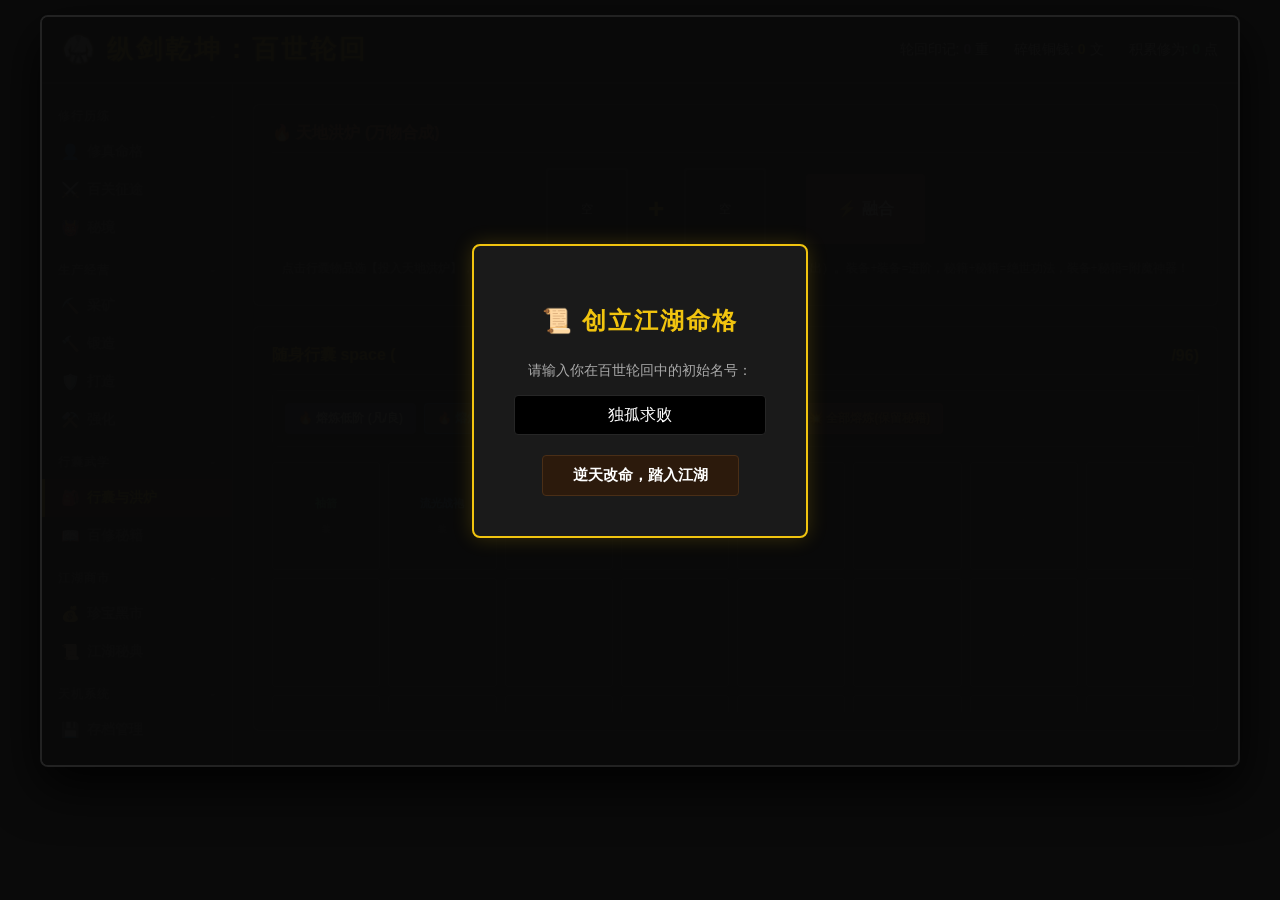
==== index.html @ 256be6d0 "feat: 装备部位 6→9(护符/护腕/战靴)+部位清单集中化重构,按境界解锁 - config 新增 GEAR_SLOTS 唯一权威部位清单(消除 render/battle 4 份重复硬编码列表" ====
<!DOCTYPE html>
<html lang="zh-CN"><head><meta http-equiv="Content-Type" content="text/html; charset=UTF-8">
    
    <meta name="viewport" content="width=device-width, initial-scale=1.0">
    <title>纵剑乾坤：百世轮回 V1.0.0</title>
    <link rel="stylesheet" href="styles/main.css">
</head>
<body>

<div id="global-tooltip"></div>

<div id="game-window">
    <div id="create-role-overlay" style="display: none;">
        <div class="create-box">
            <h2 style="color: var(--color-gold); margin-bottom: 25px; letter-spacing: 2px;">📜 创立江湖命格</h2>
            <p style="color: #aaa; font-size: 14px; margin-bottom: 15px;">请输入你在百世轮回中的初始名号：</p>
            <input type="text" id="input-player-name" class="create-input" value="独孤求败" maxlength="8"><br>
            <button class="btn" style="font-size: 15px; padding: 10px 30px;" data-act="finalize-character">逆天改命，踏入江湖</button>
        </div>
    </div>

    <div id="story-overlay" style="display: none;">
        <div id="story-text">混沌初开，大道崩坏。<br><br>你曾是上古时期傲视万界的无上天尊，却在纪元劫难中身陨，真灵遁入轮回。<br><br>历经九十九世的沉沦与蒙昧，今生的你，终于苏醒。<br><br>这是一个灵气枯竭、妖魔横行、传承断绝的末法时代。<br><br>但你的灵魂深处，正激荡着一股古老而禁忌的本源——<br><br>那正是传说中，足以颠覆天道、逆转乾坤的【老区长的洪荒之力】。<br><br>百关征途，前路死局；天地洪炉，万物皆可炼造！<br><br>握紧手中的凡铁，去重铸昔日的荣光，斩破这无尽的虚空吧！<br><br></div>
        <button id="btn-enter-game" class="btn btn-success" style="font-size: 18px; padding: 12px 40px; display: block; margin-top: 20px; box-shadow: rgba(46, 204, 113, 0.4) 0px 0px 15px;" data-act="enter-game">执剑破局</button>
    </div>

    <div class="game-header">
        <button id="menu-toggle" class="menu-toggle" data-act="toggle-menu" aria-label="菜单">☰</button>
        <div class="header-title">🥋 纵剑乾坤：百世轮回</div>
        <div class="currency-bar">
            <span>轮回印记: <b id="global-reborn" style="color: var(--color-purple);">0</b> 重</span>
            <span>碎银铜钱: <b id="global-coin" style="color: var(--color-gold);">0</b> 文</span>
            <span>积累修为: <b id="global-exp" style="color: var(--color-success);">0</b> 点</span>
        </div>
    </div>

    <div id="game-body">
        <aside class="nav-sidebar" id="nav-sidebar">
            <div class="menu-group">
                <div class="menu-group-title" data-act="toggle-group">修行历练</div>
                <div class="menu-items">
                    <button class="menu-item" data-act="switch-page" data-page="role"><span class="menu-icon">👤</span>修真命格</button>
                    <button class="menu-item" data-act="switch-page" data-page="adventure"><span class="menu-icon">⚔️</span>百关征途</button>
                    <button class="menu-item" data-act="switch-page" data-page="dungeon"><span class="menu-icon">👹</span>秘境</button>
                </div>
            </div>
            <div class="menu-group">
                <div class="menu-group-title" data-act="toggle-group">生产经营</div>
                <div class="menu-items">
                    <button class="menu-item" data-act="switch-page" data-page="mining"><span class="menu-icon">⛏️</span>采矿</button>
                    <button class="menu-item" data-act="switch-page" data-page="smithing"><span class="menu-icon">🔨</span>锻造</button>
                    <button class="menu-item" data-act="switch-page" data-page="craft"><span class="menu-icon">🛡️</span>打造</button>
                    <button class="menu-item" data-act="switch-page" data-page="enhance"><span class="menu-icon">⚒️</span>强化</button>
                </div>
            </div>
            <div class="menu-group">
                <div class="menu-group-title" data-act="toggle-group">行囊武学</div>
                <div class="menu-items">
                    <button class="menu-item active" data-act="switch-page" data-page="bag"><span class="menu-icon">🎒</span>行囊与洪炉</button>
                    <button class="menu-item" data-act="switch-page" data-page="kungfu"><span class="menu-icon">📖</span>百修秘籍</button>
                </div>
            </div>
            <div class="menu-group">
                <div class="menu-group-title" data-act="toggle-group">江湖商市</div>
                <div class="menu-items">
                    <button class="menu-item" data-act="switch-page" data-page="shop"><span class="menu-icon">💰</span>珍宝黑市</button>
                    <button class="menu-item" data-act="switch-page" data-page="guide"><span class="menu-icon">📜</span>江湖秘典</button>
                </div>
            </div>
            <div class="menu-group">
                <div class="menu-group-title" data-act="toggle-group">天机系统</div>
                <div class="menu-items">
                    <button class="menu-item" data-act="switch-page" data-page="save"><span class="menu-icon">💾</span>存档管理</button>
                </div>
            </div>
        </aside>

        <div class="game-content">
        <div id="page-role" class="page">
            <div class="sub-panel">
                <div class="panel-title">角色命格根骨</div>
                <div class="prop-row"><span>江湖名号:</span><span id="p-name" style="color:var(--color-gold); font-weight:bold;">独孤求败</span></div>
                <div class="prop-row"><span>武道境界:</span><span id="p-realm" style="color:var(--color-blue); font-weight:bold;">后天10重</span></div>
                <div class="prop-row" style="background: rgba(255,51,102,0.05); border-color: rgba(255,51,102,0.2);">
                    <span style="color: var(--color-honghuang); font-weight: bold;">老区长的洪荒之力:</span>
                    <span id="p-honghuang" style="color: var(--color-honghuang); font-weight: bold; text-shadow: 0 0 5px rgba(255,51,102,0.4);">0 %</span>
                </div>
                <div class="prop-row"><span>气血总量:</span><span id="p-hp">2544/2544</span></div>
                <div class="prop-row"><span>攻击力:</span><span id="p-atk">504</span></div>
                <div class="prop-row"><span>防御力:</span><span id="p-def">276</span></div>
                <div class="prop-row"><span>暴击率:</span><span id="p-crit">25%</span></div>
                <div class="prop-row"><span>闪避率:</span><span id="p-dodge">9%</span></div>
                <div class="prop-row"><span>机缘掉宝率:</span><span id="p-droprate" style="color:var(--color-purple); font-weight:bold;">100%</span></div>
                <div class="prop-row"><span>财运加成率:</span><span id="p-coinrate" style="color:var(--color-gold); font-weight:bold;">100%</span></div>
                
                <button class="btn btn-success" style="width:100%; margin-top: 8px;" data-act="breakthrough">破境冲关（需消耗修为）</button>
                <button class="btn btn-danger" style="width:100%; margin-top: 8px;" data-act="reborn">渡劫轮回（重置境界，全属性质变）</button>
            </div>
            <div class="sub-panel">
                <div class="panel-title">已装备神兵</div>
                <div style="display:flex; flex-direction:column; gap:6px;">
                    <div class="prop-row" id="slot-container-weapon" data-tip="{&quot;id&quot;:&quot;it_17800746093050.8977541465327348&quot;,&quot;name&quot;:&quot;百炼精铁·拳套&quot;,&quot;type&quot;:&quot;weapon&quot;,&quot;quality&quot;:3,&quot;atk&quot;:123,&quot;def&quot;:0,&quot;hp&quot;:0,&quot;crit&quot;:6,&quot;dodge&quot;:0,&quot;price&quot;:3125}"><span>【兵刃】:</span><span id="eq-weapon" class="q-3">百炼精铁·拳套</span><button class="btn" style="padding:2px 8px; font-size:11px;" data-act="unequip" data-slot="weapon">卸下</button></div>
                    <div class="prop-row" id="slot-container-subweapon" data-tip="{&quot;id&quot;:&quot;it_17800746271290.6685348440145976&quot;,&quot;name&quot;:&quot;百炼精铁·毒针&quot;,&quot;type&quot;:&quot;subweapon&quot;,&quot;quality&quot;:4,&quot;atk&quot;:84,&quot;def&quot;:0,&quot;hp&quot;:0,&quot;crit&quot;:10,&quot;dodge&quot;:0,&quot;price&quot;:7812}"><span>【暗器】:</span><span id="eq-subweapon" class="q-4">百炼精铁·毒针</span><button class="btn" style="padding:2px 8px; font-size:11px;" data-act="unequip" data-slot="subweapon">卸下</button></div>
                    <div class="prop-row" id="slot-container-armor" data-tip="{&quot;id&quot;:&quot;it_17800746109930.9124791914088959&quot;,&quot;name&quot;:&quot;寒霜·九天神魔仙衣&quot;,&quot;type&quot;:&quot;armor&quot;,&quot;quality&quot;:3,&quot;atk&quot;:0,&quot;def&quot;:56,&quot;hp&quot;:280,&quot;crit&quot;:0,&quot;dodge&quot;:0,&quot;price&quot;:3125}"><span>【防具】:</span><span id="eq-armor" class="q-3">寒霜·九天神魔仙衣</span><button class="btn" style="padding:2px 8px; font-size:11px;" data-act="unequip" data-slot="armor">卸下</button></div>
                    <div class="prop-row" id="slot-container-helm" data-tip="{&quot;id&quot;:&quot;it_1780074708101&quot;,&quot;name&quot;:&quot;流光·太极图&quot;,&quot;type&quot;:&quot;helm&quot;,&quot;quality&quot;:5,&quot;atk&quot;:0,&quot;def&quot;:91,&quot;hp&quot;:612,&quot;crit&quot;:0,&quot;dodge&quot;:0,&quot;price&quot;:17240}"><span>【头盔】:</span><span id="eq-helm" class="q-5">流光·太极图</span><button class="btn" style="padding:2px 8px; font-size:11px;" data-act="unequip" data-slot="helm">卸下</button></div>
                    <div class="prop-row" id="slot-container-ring" data-tip="{&quot;id&quot;:&quot;it_17800743618120.24888521563608568&quot;,&quot;name&quot;:&quot;百炼精铁·乾坤避毒符&quot;,&quot;type&quot;:&quot;ring&quot;,&quot;quality&quot;:0,&quot;atk&quot;:0,&quot;def&quot;:0,&quot;hp&quot;:112,&quot;crit&quot;:0,&quot;dodge&quot;:0,&quot;price&quot;:200}"><span>【配饰】:</span><span id="eq-ring" class="q-0">百炼精铁·乾坤避毒符</span><button class="btn" style="padding:2px 8px; font-size:11px;" data-act="unequip" data-slot="ring">卸下</button></div>
                    <div class="prop-row" id="slot-container-artifact" data-tip="{&quot;id&quot;:&quot;it_17800746287540.675192674174979&quot;,&quot;name&quot;:&quot;破旧的·炼妖壶&quot;,&quot;type&quot;:&quot;artifact&quot;,&quot;quality&quot;:4,&quot;atk&quot;:70,&quot;def&quot;:42,&quot;hp&quot;:420,&quot;crit&quot;:4,&quot;dodge&quot;:4,&quot;price&quot;:7812}"><span>【法宝】:</span><span id="eq-artifact" class="q-4">破旧的·炼妖壶</span><button class="btn" style="padding:2px 8px; font-size:11px;" data-act="unequip" data-slot="artifact">卸下</button></div>
                    <div class="prop-row" id="slot-container-amulet"><span>【护符】:</span><span id="eq-amulet" class="q-0">空</span><button class="btn" style="padding:2px 8px; font-size:11px;" data-act="unequip" data-slot="amulet">卸下</button></div>
                    <div class="prop-row" id="slot-container-gloves"><span>【护腕】:</span><span id="eq-gloves" class="q-0">空</span><button class="btn" style="padding:2px 8px; font-size:11px;" data-act="unequip" data-slot="gloves">卸下</button></div>
                    <div class="prop-row" id="slot-container-boots"><span>【战靴】:</span><span id="eq-boots" class="q-0">空</span><button class="btn" style="padding:2px 8px; font-size:11px;" data-act="unequip" data-slot="boots">卸下</button></div>
                </div>
            </div>
        </div>

        <div id="page-adventure" class="page">
            <div class="sub-panel">
                <div class="panel-title">死亡禁区 (共100关，每关难度翻倍)</div>
                <div class="scroll-box" id="map-list-box"></div>
                <button class="btn btn-danger" style="width:100%; margin-top:8px;" data-act="stop-hangup">打坐收招，运功调息</button>
            </div>
            <div class="sub-panel">
                <div class="panel-title">战场烽火 (当前状态: <span id="hangup-status" style="color: var(--color-success);">调息中</span>)</div>
                <div id="battle-view-container">
                    <div id="battle-canvas-wrapper">
                        <div class="battle-ground"></div>
                        
                        <div id="sprite-player" class="actor-sprite idle-breath">
                            <div class="sprite-vector">
                                <svg viewBox="0 0 100 120" width="100%" height="100%" filter="drop-shadow(0 4px 6px rgba(100,255,218,0.5))">
                                    <ellipse cx="50" cy="100" rx="20" ry="4" fill="rgba(0,0,0,0.5)"></ellipse>
                                    <path d="M25 40 L50 20 L75 40 Z" fill="#7e6046" stroke="#5d432c" stroke-width="2"></path>
                                    <path d="M50 20 L50 40" stroke="#5d432c" stroke-width="1"></path>
                                    <circle cx="50" cy="45" r="8" stroke="white" stroke-width="3" fill="none"></circle>
                                    <line x1="46" y1="45" x2="49" y2="45" stroke="white" stroke-width="1.5"></line>
                                    <line x1="51" y1="45" x2="54" y2="45" stroke="white" stroke-width="1.5"></line>
                                    <line x1="50" y1="53" x2="50" y2="80" stroke="white" stroke-width="3"></line>
                                    <line x1="50" y1="80" x2="38" y2="98" stroke="white" stroke-width="3"></line>
                                    <line x1="50" y1="80" x2="62" y2="98" stroke="white" stroke-width="3"></line>
                                    <path d="M50 55 C40 58, 38 65, 42 70" fill="none" stroke="white" stroke-width="3" stroke-linecap="round"></path>
                                    <line x1="50" y1="55" x2="65" y2="65" stroke="white" stroke-width="3"></line>
                                    <g transform="translate(65,65) rotate(-20)">
                                        <line x1="0" y1="0" x2="0" y2="-55" stroke="cyan" stroke-width="3" filter="blur(1px)"></line>
                                        <line x1="-5" y1="0" x2="5" y2="0" stroke="gold" stroke-width="3"></line> <rect x="-1.5" y="0" width="3" height="12" fill="purple" rx="1"></rect> </g>
                                </svg>
                            </div>
                            <div class="sprite-name-plate">
                                <span id="sprite-p-name">独孤求败</span>
                                <div class="actor-hp-bar-wrapper"><div id="sprite-p-hp" class="actor-hp-bar-inner" style="width: 100%;"></div></div>
                            </div>
                        </div>
                        
                        <div id="sprite-enemy" class="actor-sprite idle-breath" style="display: none;">
                            <div class="sprite-vector">
            <svg viewBox="0 0 100 120" width="100%" height="100%" filter="drop-shadow(0 4px 6px rgba(255,0,0,0.5))">
                 <ellipse cx="50" cy="100" rx="20" ry="4" fill="rgba(0,0,0,0.5)"></ellipse>
                <circle cx="50" cy="30" r="10" stroke="var(--color-accent)" stroke-width="3" fill="none"></circle>
                <line x1="44" y1="28" x2="48" y2="32" stroke="var(--color-accent)" stroke-width="2"></line>
                <line x1="56" y1="28" x2="52" y2="32" stroke="var(--color-accent)" stroke-width="2"></line>
                <line x1="50" y1="40" x2="50" y2="70" stroke="#bbb" stroke-width="3"></line>
                <line x1="50" y1="70" x2="35" y2="95" stroke="#bbb" stroke-width="3"></line>
                <line x1="50" y1="70" x2="65" y2="95" stroke="#bbb" stroke-width="3"></line>
                <line x1="50" y1="45" x2="25" y2="50" stroke="#bbb" stroke-width="3"></line>
                <line x1="50" y1="45" x2="75" y2="50" stroke="#bbb" stroke-width="3"></line>
            </svg>
        </div>
                            <div class="sprite-name-plate">
                                <span id="sprite-e-name">清风观守卫</span>
                                <div class="actor-hp-bar-wrapper"><div id="sprite-e-hp" class="actor-hp-bar-inner" style="width: 100%;"></div></div>
                            </div>
                        </div>

                    </div>
                    <div id="battle-log"><div class="log-item" style="color:var(--text-muted)">【江湖】点击左侧关卡【挑战】，开始你的历练征程……</div></div>
                </div>
            </div>
        </div>

        <div id="page-bag" class="page active">
            <div class="sub-panel" style="grid-column: span 2;">
                <div class="panel-title" style="color: #e67e22;">🔥 天地洪炉 (万物合成)</div>
                <div style="display: flex; align-items: center; justify-content: center; gap: 20px; margin-bottom: 10px;">
                    <div id="forge-slot-0" class="item-slot" style="width: 70px; height: 70px; font-size: 12px; border-width: 2px;" data-act="remove-forge" data-idx="0">空</div>
                    <div style="font-size: 28px; color: var(--color-gold); font-weight: bold;">+</div>
                    <div id="forge-slot-1" class="item-slot" style="width: 70px; height: 70px; font-size: 12px; border-width: 2px;" data-act="remove-forge" data-idx="1">空</div>
                    <button class="btn btn-danger" style="height: 70px; padding: 0 30px; font-size: 16px; margin-left: 20px; font-weight: bold;" data-act="forge">⚡ 融合</button>
                </div>
                <div style="text-align: center; font-size: 12px; color: #888; margin-bottom: 10px;">
                    点击行囊物品选【投入天地洪炉】，或直接拖入炉槽（手机长按拖动；炉槽可互拖交换、拖回行囊取出）。装备+装备=进阶，秘籍+秘籍=绝世功法，装备+秘籍=附魔神器！
                </div>
            </div>

            <div class="sub-panel" style="grid-column: span 2;">
                <div class="panel-title">随身行囊 space (<span id="bag-count">4</span>/96)</div>
                <div class="smelt-console">
                    <button class="btn-smelt smelt-low" data-act="smelt" data-q="0,1" data-label="凡品与良品">🔥 熔炼低阶 (凡/良)</button>
                    <button class="btn-smelt smelt-q2" data-act="smelt" data-q="2" data-label="上品(蓝)">🔥 熔炼 上品(蓝)</button>
                    <button class="btn-smelt smelt-q3" data-act="smelt" data-q="3" data-label="精品(紫)">🔥 熔炼 精品(紫)</button>
                    <button class="btn-smelt smelt-q4" data-act="smelt" data-q="4" data-label="史诗(橙)">🔥 熔炼 史诗(橙)</button>
                    <button class="btn-smelt smelt-all" data-act="smelt-all">💥 全部熔炼(保留秘籍)</button>
                </div>
                <div class="scroll-box" style="max-height: 250px;">
                    <div class="grid-container" id="bag-grid"><div class="item-slot q-1" data-tip="{&quot;id&quot;:&quot;it_17800747941330.3941444312431025&quot;,&quot;name&quot;:&quot;沉香木·袖箭&quot;,&quot;type&quot;:&quot;subweapon&quot;,&quot;quality&quot;:1,&quot;atk&quot;:43,&quot;def&quot;:0,&quot;hp&quot;:0,&quot;crit&quot;:0,&quot;dodge&quot;:0,&quot;price&quot;:500}"><b>袖箭</b><br><span style="color:#555;font-size:9px;">装</span></div><div class="item-slot q-2" data-tip="{&quot;id&quot;:&quot;it_17800747979330.24939056493749134&quot;,&quot;name&quot;:&quot;破旧的·流光战袍&quot;,&quot;type&quot;:&quot;armor&quot;,&quot;quality&quot;:2,&quot;atk&quot;:0,&quot;def&quot;:54,&quot;hp&quot;:270,&quot;crit&quot;:0,&quot;dodge&quot;:0,&quot;price&quot;:1250}"><b>流光战袍</b><br><span style="color:#555;font-size:9px;">装</span></div><div class="item-slot q-1" data-tip="{&quot;id&quot;:&quot;it_17800748221260.7195553183227313&quot;,&quot;name&quot;:&quot;青铜·长鞭&quot;,&quot;type&quot;:&quot;weapon&quot;,&quot;quality&quot;:1,&quot;atk&quot;:79,&quot;def&quot;:0,&quot;hp&quot;:0,&quot;crit&quot;:0,&quot;dodge&quot;:0,&quot;price&quot;:500}"><b>长鞭</b><br><span style="color:#555;font-size:9px;">装</span></div><div class="item-slot q-2" data-tip="{&quot;id&quot;:&quot;it_17800748353230.18083392295593126&quot;,&quot;name&quot;:&quot;沉香木·拳套&quot;,&quot;type&quot;:&quot;weapon&quot;,&quot;quality&quot;:2,&quot;atk&quot;:118,&quot;def&quot;:0,&quot;hp&quot;:0,&quot;crit&quot;:0,&quot;dodge&quot;:0,&quot;price&quot;:1250}"><b>拳套</b><br><span style="color:#555;font-size:9px;">装</span></div><div class="item-slot"><span style="color:#1a1a1a">.</span></div><div class="item-slot"><span style="color:#1a1a1a">.</span></div><div class="item-slot"><span style="color:#1a1a1a">.</span></div><div class="item-slot"><span style="color:#1a1a1a">.</span></div><div class="item-slot"><span style="color:#1a1a1a">.</span></div><div class="item-slot"><span style="color:#1a1a1a">.</span></div><div class="item-slot"><span style="color:#1a1a1a">.</span></div><div class="item-slot"><span style="color:#1a1a1a">.</span></div><div class="item-slot"><span style="color:#1a1a1a">.</span></div><div class="item-slot"><span style="color:#1a1a1a">.</span></div><div class="item-slot"><span style="color:#1a1a1a">.</span></div><div class="item-slot"><span style="color:#1a1a1a">.</span></div><div class="item-slot"><span style="color:#1a1a1a">.</span></div><div class="item-slot"><span style="color:#1a1a1a">.</span></div><div class="item-slot"><span style="color:#1a1a1a">.</span></div><div class="item-slot"><span style="color:#1a1a1a">.</span></div><div class="item-slot"><span style="color:#1a1a1a">.</span></div><div class="item-slot"><span style="color:#1a1a1a">.</span></div><div class="item-slot"><span style="color:#1a1a1a">.</span></div><div class="item-slot"><span style="color:#1a1a1a">.</span></div><div class="item-slot"><span style="color:#1a1a1a">.</span></div><div class="item-slot"><span style="color:#1a1a1a">.</span></div><div class="item-slot"><span style="color:#1a1a1a">.</span></div><div class="item-slot"><span style="color:#1a1a1a">.</span></div><div class="item-slot"><span style="color:#1a1a1a">.</span></div><div class="item-slot"><span style="color:#1a1a1a">.</span></div><div class="item-slot"><span style="color:#1a1a1a">.</span></div><div class="item-slot"><span style="color:#1a1a1a">.</span></div><div class="item-slot"><span style="color:#1a1a1a">.</span></div><div class="item-slot"><span style="color:#1a1a1a">.</span></div><div class="item-slot"><span style="color:#1a1a1a">.</span></div><div class="item-slot"><span style="color:#1a1a1a">.</span></div><div class="item-slot"><span style="color:#1a1a1a">.</span></div><div class="item-slot"><span style="color:#1a1a1a">.</span></div><div class="item-slot"><span style="color:#1a1a1a">.</span></div><div class="item-slot"><span style="color:#1a1a1a">.</span></div><div class="item-slot"><span style="color:#1a1a1a">.</span></div><div class="item-slot"><span style="color:#1a1a1a">.</span></div><div class="item-slot"><span style="color:#1a1a1a">.</span></div><div class="item-slot"><span style="color:#1a1a1a">.</span></div><div class="item-slot"><span style="color:#1a1a1a">.</span></div><div class="item-slot"><span style="color:#1a1a1a">.</span></div><div class="item-slot"><span style="color:#1a1a1a">.</span></div><div class="item-slot"><span style="color:#1a1a1a">.</span></div><div class="item-slot"><span style="color:#1a1a1a">.</span></div><div class="item-slot"><span style="color:#1a1a1a">.</span></div><div class="item-slot"><span style="color:#1a1a1a">.</span></div><div class="item-slot"><span style="color:#1a1a1a">.</span></div><div class="item-slot"><span style="color:#1a1a1a">.</span></div><div class="item-slot"><span style="color:#1a1a1a">.</span></div><div class="item-slot"><span style="color:#1a1a1a">.</span></div><div class="item-slot"><span style="color:#1a1a1a">.</span></div><div class="item-slot"><span style="color:#1a1a1a">.</span></div><div class="item-slot"><span style="color:#1a1a1a">.</span></div><div class="item-slot"><span style="color:#1a1a1a">.</span></div><div class="item-slot"><span style="color:#1a1a1a">.</span></div><div class="item-slot"><span style="color:#1a1a1a">.</span></div><div class="item-slot"><span style="color:#1a1a1a">.</span></div><div class="item-slot"><span style="color:#1a1a1a">.</span></div><div class="item-slot"><span style="color:#1a1a1a">.</span></div><div class="item-slot"><span style="color:#1a1a1a">.</span></div><div class="item-slot"><span style="color:#1a1a1a">.</span></div><div class="item-slot"><span style="color:#1a1a1a">.</span></div><div class="item-slot"><span style="color:#1a1a1a">.</span></div><div class="item-slot"><span style="color:#1a1a1a">.</span></div><div class="item-slot"><span style="color:#1a1a1a">.</span></div><div class="item-slot"><span style="color:#1a1a1a">.</span></div><div class="item-slot"><span style="color:#1a1a1a">.</span></div><div class="item-slot"><span style="color:#1a1a1a">.</span></div><div class="item-slot"><span style="color:#1a1a1a">.</span></div><div class="item-slot"><span style="color:#1a1a1a">.</span></div><div class="item-slot"><span style="color:#1a1a1a">.</span></div><div class="item-slot"><span style="color:#1a1a1a">.</span></div><div class="item-slot"><span style="color:#1a1a1a">.</span></div><div class="item-slot"><span style="color:#1a1a1a">.</span></div><div class="item-slot"><span style="color:#1a1a1a">.</span></div><div class="item-slot"><span style="color:#1a1a1a">.</span></div><div class="item-slot"><span style="color:#1a1a1a">.</span></div><div class="item-slot"><span style="color:#1a1a1a">.</span></div><div class="item-slot"><span style="color:#1a1a1a">.</span></div><div class="item-slot"><span style="color:#1a1a1a">.</span></div><div class="item-slot"><span style="color:#1a1a1a">.</span></div><div class="item-slot"><span style="color:#1a1a1a">.</span></div><div class="item-slot"><span style="color:#1a1a1a">.</span></div><div class="item-slot"><span style="color:#1a1a1a">.</span></div><div class="item-slot"><span style="color:#1a1a1a">.</span></div><div class="item-slot"><span style="color:#1a1a1a">.</span></div><div class="item-slot"><span style="color:#1a1a1a">.</span></div><div class="item-slot"><span style="color:#1a1a1a">.</span></div><div class="item-slot"><span style="color:#1a1a1a">.</span></div><div class="item-slot"><span style="color:#1a1a1a">.</span></div><div class="item-slot"><span style="color:#1a1a1a">.</span></div></div>
                </div>
            </div>
        </div>

        <div id="page-kungfu" class="page">
            <div class="sub-panel" style="grid-column: span 2;">
                <div class="panel-title">
                    百门绝学宝库
                    <button class="btn btn-success" style="padding:4px 12px;" data-act="learn-all">📖 一键参悟行囊秘籍</button>
                </div>
                <div class="scroll-box" id="player-skills-box"></div>
            </div>
        </div>

        <div id="page-shop" class="page">
            <div class="sub-panel" style="grid-column: span 2;">
                <div class="panel-title">🎒 行囊扩容（越扩越贵 · 常驻）</div>
                <div id="bag-expand-box"></div>
            </div>
            <div class="sub-panel" style="grid-column: span 2;">
                <div class="panel-title">
                    万宝珍品黑市
                    <button class="btn" style="padding:2px 8px;" data-act="refresh-shop">手动消耗500文刷新</button>
                </div>
                <div class="scroll-box" id="shop-goods-box"></div>
            </div>
        </div>

        <div id="page-dungeon" class="page">
            <div class="sub-panel">
                <div class="panel-title">👹 秘境 Boss <span style="font-size:11px;color:var(--text-muted);font-weight:normal;">（击败掉神魂结晶，可反复挑战；须真打死才算胜）</span></div>
                <div class="scroll-box" id="boss-list"></div>
            </div>
            <div class="sub-panel">
                <div class="panel-title">⬆️ 神兵进阶 <span style="font-size:11px;color:var(--text-muted);font-weight:normal;">（用神魂结晶突破打造天花板）</span></div>
                <div class="scroll-box" id="upgrade-slots"></div>
            </div>
        </div>

        <div id="page-mining" class="page">
            <div class="sub-panel">
                <div class="panel-title">⛏️ 采矿 · <span id="mining-level" style="color:var(--color-success);">Lv.1</span></div>
                <div class="prof-bar-wrap"><div class="prof-bar-inner" id="mining-exp-bar"></div></div>
                <div class="prof-exp-text" id="mining-exp-text"></div>
                <div class="scroll-box" id="mining-list"></div>
            </div>
            <div class="sub-panel">
                <div class="panel-title">📦 物料仓库</div>
                <div class="scroll-box" id="warehouse-mining"></div>
            </div>
        </div>

        <div id="page-smithing" class="page">
            <div class="sub-panel">
                <div class="panel-title">🔨 锻造 · <span id="smithing-level" style="color:var(--color-success);">Lv.1</span></div>
                <div class="prof-bar-wrap"><div class="prof-bar-inner" id="smithing-exp-bar"></div></div>
                <div class="prof-exp-text" id="smithing-exp-text"></div>
                <div class="scroll-box" id="smithing-list"></div>
            </div>
            <div class="sub-panel">
                <div class="panel-title">📦 物料仓库</div>
                <div class="scroll-box" id="warehouse-smithing"></div>
            </div>
        </div>

        <div id="page-craft" class="page">
            <div class="sub-panel" style="grid-column: span 2;">
                <div class="panel-title">🛡️ 打造图谱 <span style="font-size:11px;color:var(--text-muted);font-weight:normal;">（按档打造确定属性的命名套装；档由锻造等级解锁，强化在档内微调）</span></div>
                <div id="craft-tier-tabs" class="craft-tabs"></div>
                <div class="scroll-box" id="craft-slots"></div>
            </div>
        </div>

        <div id="page-enhance" class="page">
            <div class="sub-panel">
                <div class="panel-title">⚒️ 神兵强化 <span style="font-size:11px;color:var(--text-muted);font-weight:normal;">（用锭+碎银永久强化已装备的神兵）</span></div>
                <div class="scroll-box" id="enhance-slots"></div>
            </div>
            <div class="sub-panel">
                <div class="panel-title">🔩 锻材库存（强化燃料）</div>
                <div class="scroll-box" id="enhance-mats"></div>
            </div>
        </div>

        <div id="page-guide" class="page">
            <div class="sub-panel" style="grid-column: span 2;">
                <div class="panel-title">📖 江湖秘典 · 全机制图解</div>
                <div class="scroll-box guide-content" id="guide-content" style="max-height: 72vh;"></div>
            </div>
        </div>

        <div id="page-save" class="page">
            <div class="sub-panel" style="grid-column: span 2;">
                <div class="panel-title">💾 存档管理 · 导入 / 导出</div>
                <div class="scroll-box" style="line-height: 1.9; padding: 4px 2px;">
                    <p style="color:#bbb;">把当前进度导出成一个<b style="color:var(--color-gold)">加密备份文件</b>（<b>.save</b>），换设备或换浏览器时可导入恢复。文件已加密，手动改动会导致校验失败、无法导入（防作弊）。</p>
                    <p style="color:var(--color-accent);">⚠️ 导入会<b>覆盖</b>当前存档且不可撤销，建议先导出一份备份。</p>
                    <div style="display:flex; gap:12px; flex-wrap:wrap; margin-top:16px;">
                        <button class="btn btn-success" data-act="export-save">⬇️ 导出存档</button>
                        <button class="btn" data-act="import-save">⬆️ 导入存档</button>
                    </div>
                    <input type="file" id="import-file-input" accept=".save,.txt,application/octet-stream" style="display:none;">
                </div>
            </div>
        </div>
        </div>
    </div>
    <div id="menu-overlay" data-act="close-menu"></div>
</div>

<script type="module" src="src/main.js"></script>
</body>
</html>
---- styles/main.css ----
:root {
            --bg-main: #0a0a0a;
            --bg-panel: #141414;
            --border-color: #262626;
            --text-main: #d8d8d8;
            --text-muted: #5d5d5d;
            --color-gold: #f1c40f;
            --color-accent: #e74c3c;
            --color-success: #2ecc71;
            --color-blue: #3498db;
            --color-purple: #9b59b6;
            --color-orange: #e67e22;
            --color-honghuang: #ff3366;
        }

        /* —— 客户端化：禁止选中文字 / iOS 长按复制·放大镜浮层 / 图片拖拽 / 点按灰色高亮。输入框豁免，保证起名可编辑粘贴 —— */
        html, body { -webkit-user-select: none; -moz-user-select: none; -ms-user-select: none; user-select: none; -webkit-touch-callout: none; -webkit-tap-highlight-color: transparent; }
        input, textarea, [contenteditable] { -webkit-user-select: text; -moz-user-select: text; -ms-user-select: text; user-select: text; -webkit-touch-callout: default; }
        img, svg, .sprite-vector { -webkit-user-drag: none; user-select: none; }

        body { background-color: var(--bg-main); color: var(--text-main); font-family: "PingFang SC", "Microsoft YaHei", sans-serif; margin: 0; padding: 15px; display: flex; justify-content: center; }
        #game-window { width: 100%; max-width: 1200px; box-sizing: border-box; background: var(--bg-panel); border: 2px solid #222; box-shadow: 0 20px 50px rgba(0,0,0,0.9); border-radius: 8px; overflow: hidden; position: relative; }
        
        #create-role-overlay { position: absolute; top:0; left:0; width:100%; height:100%; background: rgba(10,10,10,0.98); z-index: 999; display: flex; flex-direction: column; justify-content: center; align-items: center; }
        .create-box { background: #1a1a1a; padding: 40px; border: 2px solid var(--color-gold); border-radius: 8px; text-align: center; box-shadow: 0 0 20px rgba(241,196,15,0.2); }
        .create-input { background: #000; border: 1px solid var(--border-color); color: #fff; padding: 10px 15px; font-size: 16px; border-radius: 4px; width: 220px; text-align: center; margin-bottom: 20px; }
        .create-input:focus { border-color: var(--color-gold); outline: none; }

        #story-overlay { display: none; position: absolute; top:0; left:0; width:100%; height:100%; background: rgba(5,5,5,0.98); z-index: 998; flex-direction: column; justify-content: center; align-items: center; padding: 40px; box-sizing: border-box; }
        #story-text { color: var(--color-gold); font-size: 20px; line-height: 2.2; letter-spacing: 3px; max-width: 800px; text-align: center; margin-bottom: 40px; text-shadow: 0 0 15px rgba(241,196,15,0.4); min-height: 250px; font-family: "KaiTi", "楷体", serif; }

        .game-header { background: #0b0b0b; padding: 15px 20px; border-bottom: 2px solid var(--border-color); display: flex; justify-content: space-between; align-items: center; position: relative; }
        .header-title { font-size: 26px; color: var(--color-gold); font-weight: bold; letter-spacing: 3px; text-shadow: 0 0 5px rgba(241,196,15,0.3); }
        .currency-bar { display: flex; gap: 25px; font-size: 14px; }

        /* —— 左侧分组菜单（桌面常驻；移动端见 ≤768 媒体查询改为汉堡抽屉）—— */
        #game-body { display: flex; align-items: stretch; }
        .menu-toggle { display: none; background: none; border: none; color: var(--color-gold); font-size: 24px; line-height: 1; cursor: pointer; padding: 0; }

        .nav-sidebar { flex-shrink: 0; width: 190px; background: #080808; border-right: 1px solid var(--border-color); padding: 14px 0; display: flex; flex-direction: column; gap: 2px; overflow-y: auto; }
        .menu-group { padding: 2px 0; }
        .menu-group + .menu-group { border-top: 1px solid #141414; }
        .menu-group-title { display: flex; justify-content: space-between; align-items: center; padding: 8px 16px; color: var(--text-muted); font-size: 12px; font-weight: bold; letter-spacing: 1px; cursor: pointer; user-select: none; transition: color 0.15s; }
        .menu-group-title::after { content: '▾'; font-size: 10px; opacity: 0.55; }
        .menu-group.collapsed .menu-group-title::after { content: '▸'; }
        .menu-group-title:hover { color: var(--text-main); }
        .menu-group.collapsed .menu-items { display: none; }
        .menu-item { display: flex; align-items: center; gap: 8px; width: 100%; padding: 10px 16px; background: none; border: none; border-left: 3px solid transparent; color: var(--text-muted); font-size: 14px; font-weight: bold; cursor: pointer; text-align: left; transition: all 0.15s; }
        .menu-item:hover { color: var(--text-main); background: #111; }
        .menu-item.active { color: var(--color-gold); background: rgba(241,196,15,0.08); border-left-color: var(--color-gold); }
        .menu-icon { width: 18px; text-align: center; flex-shrink: 0; font-size: 15px; }

        #menu-overlay { display: none; }

        .game-content { padding: 20px; min-height: 600px; flex: 1; min-width: 0; }
        .page { display: none; grid-template-columns: 1fr 1fr; gap: 20px; }
        .page.active { display: grid; }

        .sub-panel { background: #181818; border: 1px solid var(--border-color); border-radius: 6px; padding: 18px; display: flex; flex-direction: column; }
        .panel-title { font-size: 16px; color: var(--color-gold); border-bottom: 1px solid var(--border-color); padding-bottom: 8px; margin-top: 0; margin-bottom: 15px; font-weight: bold; display: flex; justify-content: space-between; align-items: center; }

        .btn { background: #2c1a0c; color: #fff; border: 1px solid #4a2e16; padding: 8px 16px; cursor: pointer; border-radius: 4px; font-size: 13px; transition: all 0.1s; font-weight: bold; }
        .btn:hover { background: #4a2e16; border-color: var(--color-gold); }
        .btn:disabled { background: #1b1b1b !important; border-color: #2c2c2c !important; color: #444 !important; cursor: not-allowed; text-shadow: none; }
        .btn-danger { background: #5c1d1d; border-color: #7c2b2b; }
        .btn-danger:hover { background: #7c2b2b; }
        .btn-success { background: #1e4620; border-color: #2d6630; }
        .btn-success:hover { background: #2d6630; }

        .smelt-console { display: flex; flex-wrap: wrap; gap: 8px; margin-bottom: 15px; background: #101010; padding: 12px; border-radius: 5px; border: 1px solid #1a1a1a; }
        .btn-smelt { padding: 6px 12px; font-size: 12px; border: 1px solid #333; border-radius: 4px; cursor: pointer; font-weight: bold; color: #fff; transition: all 0.15s; }
        .smelt-low { background: #2c3e50; border-color: #34495e; }
        .smelt-low:hover { background: #34495e; border-color: #3498db; }
        .smelt-q2 { background: #1b3a4b; border-color: #2874a6; color: #3498db; }
        .smelt-q2:hover { background: #2874a6; color: #fff; }
        .smelt-q3 { background: #2e1a47; border-color: #6c3483; color: #9b59b6; }
        .smelt-q3:hover { background: #6c3483; color: #fff; }
        .smelt-q4 { background: #4a2711; border-color: #b9770e; color: #e67e22; }
        .smelt-q4:hover { background: #b9770e; color: #fff; }
        .smelt-all { background: #7b241c; border-color: #b03a2e; color: #f5b041; text-shadow: 0 1px 2px #000; }
        .smelt-all:hover { background: #b03a2e; border-color: var(--color-accent); }

        .scroll-box { flex: 1; max-height: 460px; overflow-y: auto; padding-right: 5px; }
        
        .grid-container { display: grid; grid-template-columns: repeat(8, 1fr); gap: 8px; }
        .item-slot { aspect-ratio: 1; background: #0f0f0f; border: 1px solid #222; border-radius: 4px; display: flex; flex-direction: column; justify-content: center; align-items: center; font-size: 11px; cursor: pointer; position: relative; padding: 4px; text-align: center; overflow: hidden; transition: border-color 0.15s; }
        .item-slot:hover { border-color: var(--color-gold); background: #161616; }
        
        .q-0 { color: #7f8c8d; } 
        .q-1 { color: #2ecc71; } 
        .q-2 { color: #3498db; font-weight: 500; } 
        .q-3 { color: #9b59b6; font-weight: bold; } 
        .q-4 { color: #e67e22; font-weight: bold; text-shadow: 0 0 3px rgba(230,126,34,0.4); } 
        .q-5 { color: #e74c3c; font-weight: bold; text-shadow: 0 0 6px rgba(231,76,60,0.7); } 
        .q-hh { color: var(--color-honghuang); font-weight: bold; text-shadow: 0 0 8px rgba(255,51,102,0.6); }
        .forge-glow { box-shadow: 0 0 15px rgba(230,126,34,0.5); border-color: var(--color-orange) !important; }

        /* —— 拖拽融合 —— */
        .drag-ghost { position: fixed; left: 0; top: 0; width: 54px; height: 54px; transform: translate(-50%, -50%); pointer-events: none; z-index: 10000; display: flex; flex-direction: column; justify-content: center; align-items: center; text-align: center; font-size: 11px; padding: 4px; box-sizing: border-box; overflow: hidden; background: #161616; border: 2px solid var(--color-gold); border-radius: 4px; box-shadow: 0 10px 24px rgba(0,0,0,0.7); opacity: 0.95; }
        .item-slot.drag-source { opacity: 0.3; }
        .drop-target { border-color: var(--color-success) !important; box-shadow: 0 0 16px rgba(46,204,113,0.75) !important; background: #14211a !important; }
        #bag-grid.drop-target { background: none !important; box-shadow: none !important; outline: 2px dashed var(--color-success); outline-offset: 3px; border-radius: 4px; }
        body.dragging-active, body.dragging-active * { cursor: grabbing !important; }

        .list-card { background: #111; border: 1px solid #222; padding: 12px; margin-bottom: 10px; border-radius: 5px; display: flex; justify-content: space-between; align-items: center; }
        .skill-btns { display: flex; gap: 6px; flex-shrink: 0; }
        .prop-row { display: flex; justify-content: space-between; margin-bottom: 6px; font-size: 13px; background: #111; padding: 6px 10px; border-radius: 4px; border: 1px solid #1a1a1a; position: relative; }

        /* —— 生产技能页（采矿 / 锻造）：经验条 + 动作卡 + 读条动画 + 物料仓库 —— */
        .prof-bar-wrap { height: 8px; background: #0a0a0a; border: 1px solid #222; border-radius: 4px; overflow: hidden; margin: 4px 0; }
        .prof-bar-inner { height: 100%; width: 0; background: linear-gradient(90deg, #1e4620, #2ecc71); transition: width 0.3s ease; }
        .prof-exp-text { font-size: 11px; color: var(--text-muted); margin-bottom: 12px; }
        .act-card { background: #111; border: 1px solid #222; border-radius: 5px; padding: 10px 12px; margin-bottom: 8px; transition: border-color 0.15s; }
        .act-card.locked { opacity: 0.45; }
        .act-card.running { border-color: var(--color-success); box-shadow: 0 0 10px rgba(46,204,113,0.25); }
        .act-head { display: flex; justify-content: space-between; align-items: center; gap: 8px; }
        .act-title { font-weight: bold; color: var(--text-main); font-size: 14px; }
        .act-meta { font-size: 11px; color: var(--text-muted); margin-top: 5px; line-height: 1.5; }
        .act-progress { height: 5px; background: #0a0a0a; border-radius: 3px; overflow: hidden; margin-top: 8px; display: none; }
        .act-card.running .act-progress { display: block; }
        .act-progress > i { display: block; height: 100%; width: 0; background: var(--color-success); animation-name: idleFill; animation-timing-function: linear; animation-iteration-count: infinite; }
        @keyframes idleFill { from { width: 0; } to { width: 100%; } }
        .wh-grid { display: grid; grid-template-columns: repeat(auto-fill, minmax(92px, 1fr)); gap: 8px; }
        .wh-item { background: #0f0f0f; border: 1px solid #222; border-radius: 4px; padding: 8px 4px; text-align: center; font-size: 12px; color: var(--text-main); }
        .wh-item .wh-ico { font-size: 22px; line-height: 1.3; }
        .wh-item .wh-qty { color: var(--color-gold); font-weight: bold; }
        .wh-item .wh-sell { display: block; margin-top: 6px; padding: 3px 4px; font-size: 10px; width: 100%; box-sizing: border-box; }
        .wh-empty { color: var(--text-muted); text-align: center; padding: 24px 10px; font-size: 13px; }

        /* 打造图谱：档位标签页（卡片复用 .act-card） */
        .craft-tabs { display: flex; flex-wrap: wrap; gap: 6px; margin-bottom: 12px; }
        .craft-tab { padding: 6px 12px; background: #111; border: 1px solid #2c2c2c; border-radius: 4px; color: var(--text-muted); font-size: 13px; font-weight: bold; cursor: pointer; transition: all 0.15s; }
        .craft-tab:hover:not(:disabled) { border-color: var(--color-gold); color: var(--text-main); }
        .craft-tab.active { background: rgba(241,196,15,0.12); border-color: var(--color-gold); color: var(--color-gold); }
        .craft-tab:disabled { opacity: 0.4; cursor: not-allowed; }

        #battle-view-container { display: flex; flex-direction: column; gap: 10px; height: 500px; }
        #battle-canvas-wrapper { width: 100%; height: 200px; background: linear-gradient(180deg, #090c10 0%, #11161d 100%); border: 1px solid #2c3e50; border-radius: 6px; position: relative; overflow: hidden; box-shadow: inset 0 0 30px rgba(0,0,0,0.9); }
        
        .actor-sprite { position: absolute; bottom: 10px; width: 110px; height: 140px; display: flex; flex-direction: column; align-items: center; justify-content: flex-end; transition: all 0.15s ease-out; }
        #sprite-player { left: 60px; }
        #sprite-enemy { right: 60px; }
        
        .sprite-vector { width: 100px; height: 120px; position: relative; z-index: 2; }
        .sprite-name-plate { font-size: 11px; color: #fff; background: rgba(15,15,15,0.9); padding: 2px 8px; border-radius: 10px; border: 1px solid #444; text-align: center; white-space: nowrap; box-shadow: 0 2px 5px rgba(0,0,0,0.5); z-index: 5; margin-top: 5px; width: 80px; }
        #sprite-player .sprite-name-plate { border-color: var(--color-blue); }
        #sprite-enemy .sprite-name-plate { border-color: var(--color-accent); }
        
        .actor-hp-bar-wrapper { width: 100%; height: 4px; background: #222; border-radius: 2px; margin-top: 3px; overflow: hidden; }
        .actor-hp-bar-inner { width: 100%; height: 100%; background: var(--color-accent); transition: width 0.1s ease; }
        #sprite-player .actor-hp-bar-inner { background: var(--color-success); }

        .battle-ground { position: absolute; bottom: 0; left: 0; width: 100%; height: 15px; background: linear-gradient(180deg, #1c2833, #0f171e); border-top: 1px solid #2c3e50; }
        .combat-effect-text { position: absolute; font-weight: bold; font-family: 'Impact', 'Arial Black', sans-serif; font-size: 22px; pointer-events: none; animation: effectFloatUp 0.6s forwards ease-out; z-index: 10; text-shadow: 1px 1px 0 #000, -1px -1px 0 #000; }
        @keyframes effectFloatUp { 0% { transform: translateY(0) scale(0.5); opacity: 0; } 20% { transform: translateY(-20px) scale(1.3); opacity: 1; } 100% { transform: translateY(-60px) scale(0.9); opacity: 0; } }

        .idle-breath { animation: breathe 1.8s infinite ease-in-out; }
        @keyframes breathe { 0%, 100% { transform: translateY(0); } 50% { transform: translateY(-4px) scaleY(1.02); } }
        
        .strike-dash-right { transform: translateX(260px) scale(1.1) !important; z-index: 8; }
        .strike-dash-left { transform: translateX(-260px) scale(1.1) !important; z-index: 8; }
        
        .hurt-shake { animation: shake 0.2s linear; }
        @keyframes shake { 0%, 100% { margin-left: 0; filter: brightness(2) sepia(0.5); } 25% { margin-left: -10px; } 50% { margin-left: 10px; } 75% { margin-left: -5px; } }

        #battle-log { flex: 1; background: #0a0a0a; border: 1px solid #222; border-radius: 4px; padding: 12px; overflow-y: auto; font-family: 'Consolas', monospace; font-size: 12px; line-height: 1.8; }
        .log-item { margin-bottom: 5px; border-bottom: 1px dashed #151515; padding-bottom: 3px; }

        #global-tooltip { position: fixed; z-index: 9999; display: none; background: rgba(12, 12, 12, 0.98); border: 1px solid var(--color-gold); border-radius: 6px; padding: 14px; box-shadow: 0 15px 35px rgba(0,0,0,0.9); pointer-events: none; font-size: 12px; line-height: 1.5; }
        .tooltip-container { display: flex; gap: 20px; }
        .tooltip-column { width: 220px; position: relative; }
        .equipped-badge { position: absolute; top: -5px; right: 0; background: #2c3e50; color: #3498db; border: 1px solid #3498db; padding: 1px 6px; font-size: 10px; border-radius: 3px; font-weight: bold; letter-spacing: 1px; box-shadow: 0 2px 4px rgba(0,0,0,0.5); }
        .tooltip-title { font-size: 14px; font-weight: bold; border-bottom: 1px dashed #333; padding-bottom: 6px; margin-bottom: 6px; }
        .tooltip-attr { display: flex; justify-content: space-between; color: #aaa; margin-bottom: 4px; }
        .tooltip-desc { color: #888; border-top: 1px dashed #333; padding-top: 6px; margin-top: 6px; font-style: italic; }
        .compare-tag { font-size: 11px; padding: 1px 4px; border-radius: 3px; font-weight: bold; }
        .comp-up { color: #2ecc71; }
        .comp-down { color: #e74c3c; }
        .comp-equal { color: #888; }

        /* —— 江湖秘典（游戏全机制说明，只读静态页）—— */
        .guide-content { font-size: 13px; line-height: 1.75; }
        .guide-content h3 { color: var(--color-gold); font-size: 17px; margin: 26px 0 10px; padding: 6px 0 6px 12px; border-left: 4px solid var(--color-gold); border-bottom: 1px solid var(--border-color); letter-spacing: 1px; scroll-margin-top: 64px; }
        .guide-content h3:first-of-type { margin-top: 4px; }
        .guide-content h4 { color: var(--color-blue); font-size: 14px; margin: 16px 0 6px; }
        .guide-content p { margin: 7px 0; color: #b8b8b8; }
        .guide-content ul { margin: 7px 0; padding-left: 22px; }
        .guide-content li { margin: 5px 0; color: #b8b8b8; }
        .guide-content b, .guide-content strong { color: var(--text-main); }

        .guide-toc { display: flex; flex-wrap: wrap; gap: 8px; margin-bottom: 16px; position: sticky; top: 0; background: #181818; padding: 10px 4px; z-index: 2; border-bottom: 1px solid var(--border-color); }
        .guide-toc a { background: #111; border: 1px solid #2c2c2c; color: var(--color-gold); padding: 5px 12px; border-radius: 14px; font-size: 12px; cursor: pointer; font-weight: bold; transition: all 0.15s; }
        .guide-toc a:hover { border-color: var(--color-gold); background: #2c1a0c; }

        .guide-formula { background: #0a0a0a; border: 1px solid #222; border-left: 3px solid var(--color-orange); border-radius: 4px; padding: 10px 14px; margin: 10px 0; font-family: 'Consolas', monospace; font-size: 12px; color: #cfd6dd; line-height: 1.7; white-space: pre-wrap; overflow-x: auto; }

        .guide-table { width: 100%; border-collapse: collapse; margin: 10px 0; font-size: 12px; }
        .guide-table th, .guide-table td { border: 1px solid #222; padding: 7px 9px; text-align: left; vertical-align: top; }
        .guide-table th { background: #1c1c1c; color: var(--color-gold); font-weight: bold; white-space: nowrap; }
        .guide-table tr:nth-child(even) td { background: #0e0e0e; }

        .guide-note { background: rgba(241,196,15,0.06); border: 1px solid rgba(241,196,15,0.22); border-radius: 5px; padding: 9px 13px; margin: 12px 0; font-size: 12px; color: #d4c178; line-height: 1.7; }
        .guide-tip { background: rgba(46,204,113,0.06); border: 1px solid rgba(46,204,113,0.22); border-radius: 5px; padding: 9px 13px; margin: 12px 0; font-size: 12px; color: #8fd9ab; line-height: 1.7; }
        .guide-tip b, .guide-note b { color: #fff; }

        /* ============================================================
           响应式适配（移动端 / 平板）。桌面端 (>1024px) 布局完全不变。
           断点：平板 ≤1024，手机 ≤768，小屏手机 ≤400。
           ============================================================ */

        /* —— 平板：略收紧间距、背包格减为 6 列 —— */
        @media (max-width: 1024px) {
            body { padding: 10px; }
            .header-title { font-size: 22px; letter-spacing: 2px; }
            .currency-bar { gap: 16px; }
            .game-content { padding: 14px; min-height: 0; }
            .grid-container { grid-template-columns: repeat(6, 1fr); }
            .page { gap: 14px; }
        }

        /* —— 手机：单列布局、可滑动标签栏、堆叠顶栏、触摸友好尺寸 —— */
        @media (max-width: 768px) {
            body { padding: 0; }
            /* 手机端：窗口固定为一屏高(100dvh，动态视口高自适应地址栏；100vh 回退)，配合 overflow:hidden(基础样式)。
               header/标签栏固定在窗口顶部，滚动交给内部 game-content/scroll-box —— 而非整页(body)滚动。 */
            #game-window { border-radius: 0; border-width: 0; box-shadow: none; height: 100vh; height: 100dvh; display: flex; flex-direction: column; }

            /* 顶栏：标题与货币纵向堆叠，货币可换行。
               min-height + 整条不折行，避免数值变长时顶栏高度跳变带动下方抖动 */
            .game-header { flex-direction: column; align-items: flex-start; gap: 8px; padding: 12px 48px 12px 14px; min-height: 56px; box-sizing: border-box; }
            .header-title { font-size: 19px; letter-spacing: 1px; }
            .currency-bar { gap: 8px 16px; font-size: 12px; flex-wrap: wrap; }
            .currency-bar span { white-space: nowrap; }

            /* 左侧菜单：移动端收为左滑抽屉(off-canvas)，汉堡按钮在顶栏右上角唤出；点项/点遮罩/再点汉堡均收起 */
            .menu-toggle { display: block; position: absolute; top: 12px; right: 14px; z-index: 2; }
            #game-body { flex: 1; min-height: 0; display: flex; flex-direction: column; }
            .nav-sidebar { position: fixed; top: 0; left: -100%; width: min(264px, 82vw); height: 100vh; height: 100dvh; z-index: 1000; box-shadow: 2px 0 16px rgba(0,0,0,0.85); transition: left 0.28s ease; }
            .nav-sidebar.open { left: 0; }
            #menu-overlay { position: fixed; inset: 0; background: rgba(0,0,0,0.6); z-index: 999; }
            #menu-overlay.visible { display: block; }

            /* game-content 吃满窗口剩余高度并成为可滚动容器：
               列表页由内层 scroll-box 滚动(本身不溢出)；命格/征途等内容超高的页则由 game-content 自身滚动。 */
            .game-content { padding: 10px; min-height: 0; flex: 1; display: flex; flex-direction: column; overflow-y: auto; -webkit-overflow-scrolling: touch; }

            /* 所有分页改单列；抵消 index.html 内联的 grid-column: span 2。
               作者样式表里的 !important 优先级高于普通内联样式，可正常覆盖。 */
            .page.active { grid-template-columns: 1fr; gap: 12px; }
            .page > .sub-panel { grid-column: auto !important; }

            /* 列表页(行囊/秘籍/黑市)：内容区吃满整屏，列表滚动区延伸到屏幕底部，消除窗口底部空白。
               flex 链每级 min-height:0，保证内层 scroll-box 仍能正常滚动（否则 flex item 默认 min-height:auto 会撑破不滚动）。
               命格/征途结构不同(无列表/列表在首面板)，不套此链——其底部留白与现状同色(#141414)，不变差。 */
            #page-bag.active, #page-kungfu.active, #page-shop.active { flex: 1; min-height: 0; display: flex; flex-direction: column; }
            #page-bag.active > .sub-panel:last-child,
            #page-kungfu.active > .sub-panel,
            #page-shop.active > .sub-panel { flex: 1; min-height: 0; }
            #page-bag.active > .sub-panel:last-child .scroll-box,
            #page-kungfu.active .scroll-box,
            #page-shop.active .scroll-box { flex: 1; max-height: none; min-height: 0; }

            .sub-panel { padding: 14px; }
            .panel-title { font-size: 15px; }

            /* 背包格子：每行 5 个，触摸尺寸。格子略压扁(高=宽*0.85)，让滚动区能多显示一整行(目标 4 行)，避免露出半行。
               洪炉槽下方有显式 width/height，不受 aspect-ratio 影响。 */
            .grid-container { grid-template-columns: repeat(5, 1fr); gap: 6px; }
            .grid-container .item-slot { aspect-ratio: 1 / 0.85; }
            .item-slot { font-size: 10px; padding: 2px; }

            /* 洪炉槽与融合按钮：index.html 内联写死 70px，这里覆盖为与背包格/浮影相称的尺寸，避免小屏整行溢出 */
            #forge-slot-0, #forge-slot-1 { width: 58px !important; height: 58px !important; font-size: 11px !important; }
            button[data-act="forge"] { height: 58px !important; padding: 0 16px !important; margin-left: 10px !important; font-size: 14px !important; }

            /* 列表卡片：按钮换行铺满，便于点按 */
            .list-card { flex-wrap: wrap; gap: 8px; padding: 12px 10px; }
            .list-card > button { width: 100%; padding: 10px; }
            .list-card > .skill-btns { width: 100%; }
            .list-card > .skill-btns > .btn { flex: 1; padding: 10px; }

            .scroll-box { max-height: 52vh; }

            /* 熔炼按钮区 */
            .smelt-console { gap: 6px; padding: 10px; }
            .btn-smelt { font-size: 11px; padding: 7px 9px; }
            .btn { padding: 9px 14px; }

            /* 战斗区：缩小画布与立绘，避免双方重叠或冲出屏幕 */
            #battle-view-container { height: auto; gap: 10px; }
            #battle-canvas-wrapper { height: 160px; }
            .actor-sprite { width: 80px; height: 100px; bottom: 8px; }
            .sprite-vector { width: 70px; height: 84px; }
            .sprite-name-plate { width: 70px; font-size: 10px; }
            #sprite-player { left: 16px; }
            #sprite-enemy { right: 16px; }
            .strike-dash-right { transform: translateX(40vw) scale(1.05) !important; }
            .strike-dash-left { transform: translateX(-40vw) scale(1.05) !important; }
            #battle-log { font-size: 11px; max-height: 32vh; }

            /* 江湖秘典：缩排表格/公式，避免窄屏溢出；TOC 收紧 */
            .guide-content { font-size: 12px; }
            .guide-content h3 { font-size: 15px; margin-top: 20px; scroll-margin-top: 56px; }
            .guide-table { font-size: 11px; }
            .guide-table th, .guide-table td { padding: 5px 6px; }
            .guide-formula { font-size: 11px; padding: 9px 10px; }
            .guide-toc { gap: 6px; padding: 8px 2px; }
            .guide-toc a { padding: 4px 9px; font-size: 11px; }

            /* 开场剧情 / 创角弹窗 */
            #story-overlay { padding: 24px; }
            #story-text { font-size: 16px; line-height: 1.9; letter-spacing: 1px; min-height: 0; }
            #btn-enter-game { font-size: 16px !important; padding: 12px 32px !important; }
            .create-box { padding: 26px 20px; width: 88%; box-sizing: border-box; }
            .create-input { width: 100%; box-sizing: border-box; }
        }

        /* —— 小屏手机：进一步压缩 —— */
        @media (max-width: 400px) {
            .header-title { font-size: 17px; }
            .currency-bar { font-size: 11px; gap: 8px 10px; }
            .grid-container { grid-template-columns: repeat(4, 1fr); }
            .menu-item { font-size: 13px; padding: 11px 14px; }
            #sprite-player { left: 8px; }
            #sprite-enemy { right: 8px; }
        }

        /* 对比列宽度收归 class（桌面端保持原 140px），便于窄屏覆盖换行 */
        .tooltip-column.diff-column { width: 140px; border-left: 1px dashed #333; padding-left: 15px; }

        /* —— 触摸设备（无 hover）：浮动提示改为底部信息卡 ——
           按 (hover: none) 触发，与 render.js 的 matchMedia('(hover: none)') 判定一致，
           故平板/横屏(宽>768px)的触摸设备也能正确显示，不受像素断点影响。 */
        @media (hover: none) {
            #global-tooltip {
                left: 0 !important; right: 0; top: auto !important; bottom: 0;
                width: 100%; box-sizing: border-box; max-height: 70vh; overflow-y: auto;
                border-radius: 12px 12px 0 0; border-left: 0; border-right: 0; border-bottom: 0;
                pointer-events: auto; padding: 16px 16px 22px;
            }
            #global-tooltip .tooltip-container { flex-wrap: wrap; gap: 14px; }
            #global-tooltip .tooltip-column { width: auto !important; flex: 1 1 130px; min-width: 118px; padding-left: 0 !important; border-left: 0 !important; }
        }
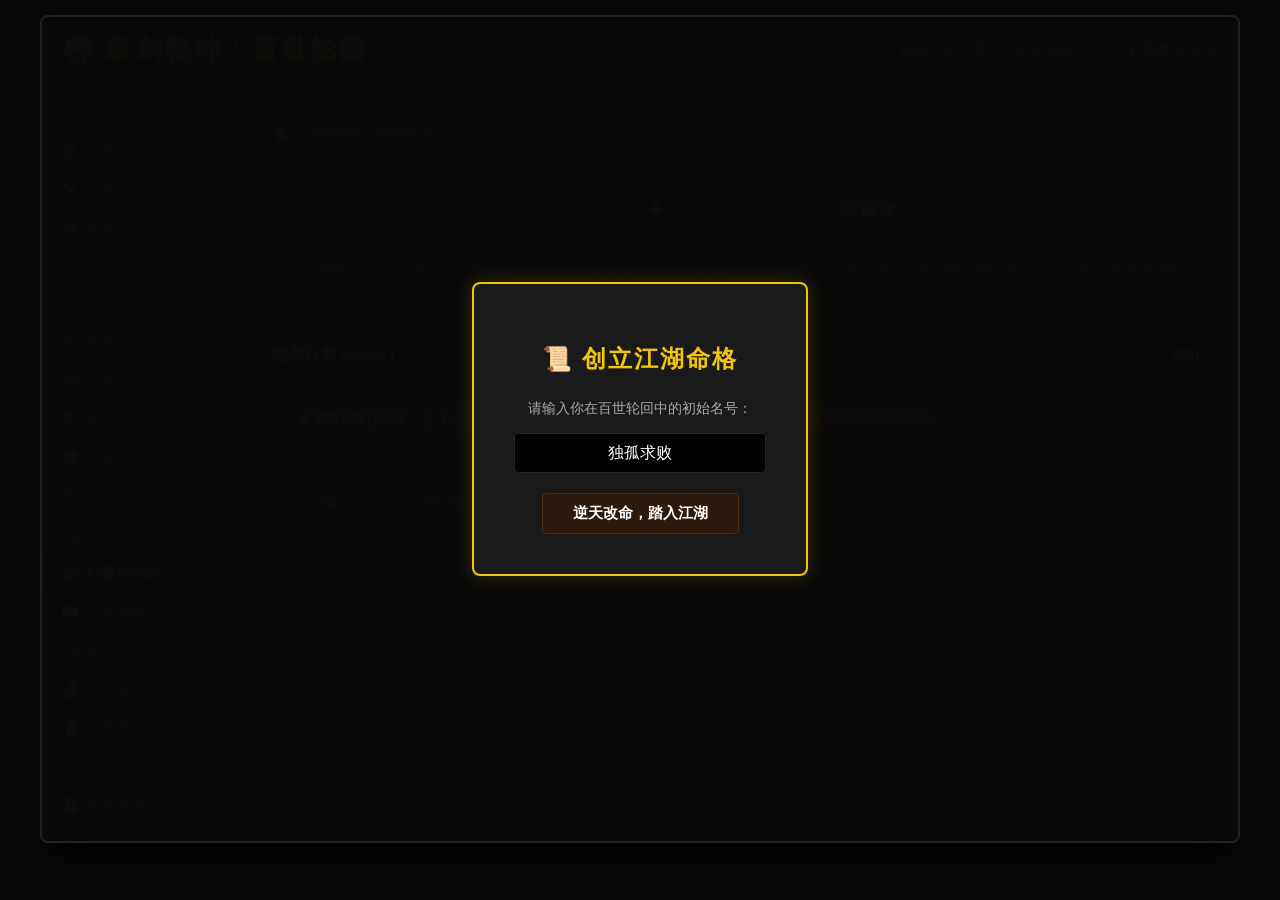
==== commit 4f74fc1f: "feat: 丹道第一期——采药/炼丹生产线 + 永久根骨丹(服后永久增益,跨轮回) - PROFESSIONS 加采药/炼丹两条生产线,复用通用挂机引擎(idle.js 仅加可见性判断) - 3阶草药" ====
--- a/index.html
+++ b/index.html
@@ -49,6 +49,8 @@
                 <div class="menu-items">
                     <button class="menu-item" data-act="switch-page" data-page="mining"><span class="menu-icon">⛏️</span>采矿</button>
                     <button class="menu-item" data-act="switch-page" data-page="smithing"><span class="menu-icon">🔨</span>锻造</button>
+                    <button class="menu-item" data-act="switch-page" data-page="herb"><span class="menu-icon">🌿</span>采药</button>
+                    <button class="menu-item" data-act="switch-page" data-page="alchemy"><span class="menu-icon">⚗️</span>炼丹</button>
                     <button class="menu-item" data-act="switch-page" data-page="craft"><span class="menu-icon">🛡️</span>打造</button>
                     <button class="menu-item" data-act="switch-page" data-page="enhance"><span class="menu-icon">⚒️</span>强化</button>
                 </div>
@@ -265,6 +267,36 @@
             </div>
         </div>
 
+        <div id="page-herb" class="page">
+            <div class="sub-panel">
+                <div class="panel-title">🌿 采药 · <span id="herb-level" style="color:var(--color-success);">Lv.1</span></div>
+                <div class="prof-bar-wrap"><div class="prof-bar-inner" id="herb-exp-bar"></div></div>
+                <div class="prof-exp-text" id="herb-exp-text"></div>
+                <div class="scroll-box" id="herb-list"></div>
+            </div>
+            <div class="sub-panel">
+                <div class="panel-title">📦 物料仓库</div>
+                <div class="scroll-box" id="warehouse-herb"></div>
+            </div>
+        </div>
+
+        <div id="page-alchemy" class="page">
+            <div class="sub-panel">
+                <div class="panel-title">⚗️ 炼丹 · <span id="alchemy-level" style="color:var(--color-success);">Lv.1</span></div>
+                <div class="prof-bar-wrap"><div class="prof-bar-inner" id="alchemy-exp-bar"></div></div>
+                <div class="prof-exp-text" id="alchemy-exp-text"></div>
+                <div class="scroll-box" id="alchemy-list"></div>
+            </div>
+            <div class="sub-panel">
+                <div class="panel-title">💊 丹房 · 服用永久增益</div>
+                <div class="scroll-box" id="pill-box"></div>
+            </div>
+            <div class="sub-panel">
+                <div class="panel-title">📦 物料仓库（草药）</div>
+                <div class="scroll-box" id="warehouse-alchemy"></div>
+            </div>
+        </div>
+
         <div id="page-craft" class="page">
             <div class="sub-panel" style="grid-column: span 2;">
                 <div class="panel-title">🛡️ 打造图谱 <span style="font-size:11px;color:var(--text-muted);font-weight:normal;">（按档打造确定属性的命名套装；档由锻造等级解锁，强化在档内微调）</span></div>
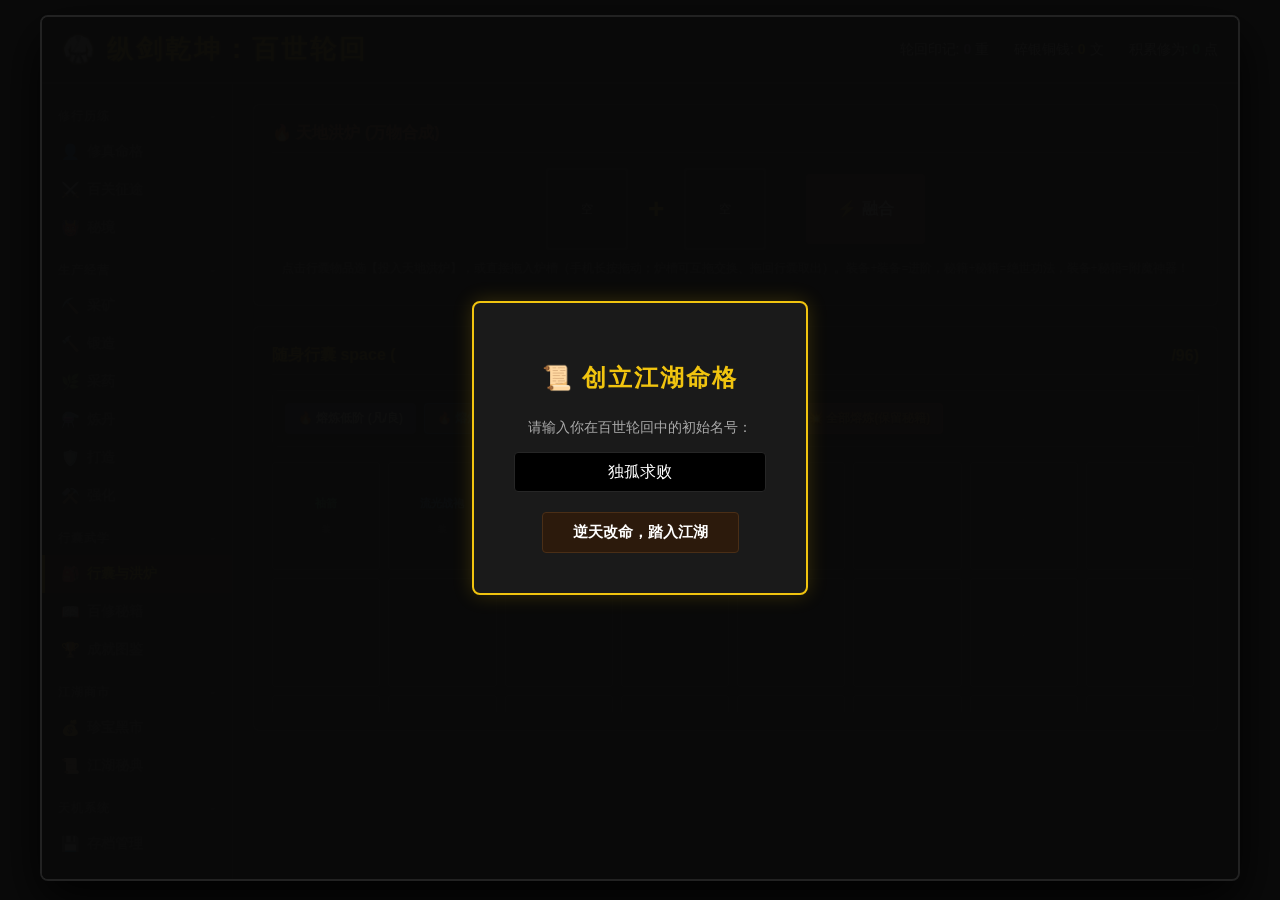
==== commit 96737774: "Add integrated achievement system and UI" ====
--- a/index.html
+++ b/index.html
@@ -60,6 +60,7 @@
                 <div class="menu-items">
                     <button class="menu-item active" data-act="switch-page" data-page="bag"><span class="menu-icon">🎒</span>行囊与洪炉</button>
                     <button class="menu-item" data-act="switch-page" data-page="kungfu"><span class="menu-icon">📖</span>百修秘籍</button>
+                    <button class="menu-item" data-act="switch-page" data-page="achievement"><span class="menu-icon">🏆</span>成就图鉴</button>
                 </div>
             </div>
             <div class="menu-group">
@@ -316,6 +317,14 @@
             </div>
         </div>
 
+        <div id="page-achievement" class="page">
+            <div class="sub-panel" style="grid-column: span 2;">
+                <div class="panel-title">🏆 成就图鉴</div>
+                <div id="achievement-summary"></div>
+                <div class="scroll-box" id="achievement-list-box"></div>
+            </div>
+        </div>
+
         <div id="page-guide" class="page">
             <div class="sub-panel" style="grid-column: span 2;">
                 <div class="panel-title">📖 江湖秘典 · 全机制图解</div>
--- a/styles/main.css
+++ b/styles/main.css
@@ -105,6 +105,35 @@
         .list-card { background: #111; border: 1px solid #222; padding: 12px; margin-bottom: 10px; border-radius: 5px; display: flex; justify-content: space-between; align-items: center; }
         .skill-btns { display: flex; gap: 6px; flex-shrink: 0; }
         .prop-row { display: flex; justify-content: space-between; margin-bottom: 6px; font-size: 13px; background: #111; padding: 6px 10px; border-radius: 4px; border: 1px solid #1a1a1a; position: relative; }
+
+        /* —— 成就系统 —— */
+        #achievement-summary { margin-bottom: 12px; }
+        .achievement-summary-bar { height: 10px; background: #0c0c0c; border: 1px solid #222; border-radius: 999px; overflow: hidden; }
+        .achievement-summary-bar i { display: block; height: 100%; width: 0; background: linear-gradient(90deg, #3498db, #2ecc71); transition: width 0.25s; }
+        .achievement-summary-text { color: var(--text-muted); font-size: 12px; margin-top: 6px; }
+        .achievement-category { margin-bottom: 12px; }
+        .achievement-category-title { color: var(--color-gold); font-weight: bold; font-size: 13px; margin-bottom: 8px; border-left: 3px solid var(--color-gold); padding-left: 8px; }
+        .achievement-card { display: flex; gap: 12px; justify-content: space-between; align-items: center; border: 1px solid #232323; border-radius: 6px; background: #101010; padding: 10px; margin-bottom: 8px; }
+        .achievement-card.locked { opacity: 0.65; }
+        .achievement-card.unlocked { border-color: rgba(46, 204, 113, 0.35); background: rgba(46, 204, 113, 0.08); }
+        .achievement-card.claimed { border-color: rgba(241, 196, 15, 0.28); }
+        .achievement-main { flex: 1; min-width: 0; }
+        .achievement-name { font-weight: bold; color: #ddd; margin-bottom: 3px; }
+        .achievement-desc { color: #9e9e9e; font-size: 12px; margin-bottom: 6px; }
+        .achievement-reward { color: #c2a95f; font-size: 12px; }
+        .achievement-op { flex-shrink: 0; }
+        .achievement-progress { display: flex; gap: 8px; align-items: center; margin-bottom: 6px; }
+        .achievement-progress span { color: #888; font-size: 11px; white-space: nowrap; }
+        .achievement-progress-bar { flex: 1; min-width: 120px; height: 6px; background: #0c0c0c; border-radius: 999px; border: 1px solid #1f1f1f; overflow: hidden; }
+        .achievement-progress-bar i { display: block; height: 100%; width: 0; background: linear-gradient(90deg, #7f8c8d, #3498db); }
+        .achievement-unlock-toast { position: fixed; right: 14px; top: 14px; z-index: 2000; min-width: 240px; max-width: 320px; background: linear-gradient(135deg, rgba(19, 49, 31, 0.95), rgba(16, 16, 16, 0.95)); border: 1px solid rgba(46, 204, 113, 0.5); box-shadow: 0 8px 18px rgba(0,0,0,0.45); color: #e5ffe5; border-radius: 8px; padding: 10px 12px; animation: achievementToastInOut 2.6s ease forwards; }
+        .achievement-unlock-desc { color: #9ed9a6; font-size: 12px; margin-top: 3px; }
+        @keyframes achievementToastInOut {
+            0% { opacity: 0; transform: translateY(-6px) translateX(14px); }
+            12% { opacity: 1; transform: translateY(0) translateX(0); }
+            85% { opacity: 1; transform: translateY(0) translateX(0); }
+            100% { opacity: 0; transform: translateY(-4px) translateX(14px); }
+        }
 
         /* —— 生产技能页（采矿 / 锻造）：经验条 + 动作卡 + 读条动画 + 物料仓库 —— */
         .prof-bar-wrap { height: 8px; background: #0a0a0a; border: 1px solid #222; border-radius: 4px; overflow: hidden; margin: 4px 0; }
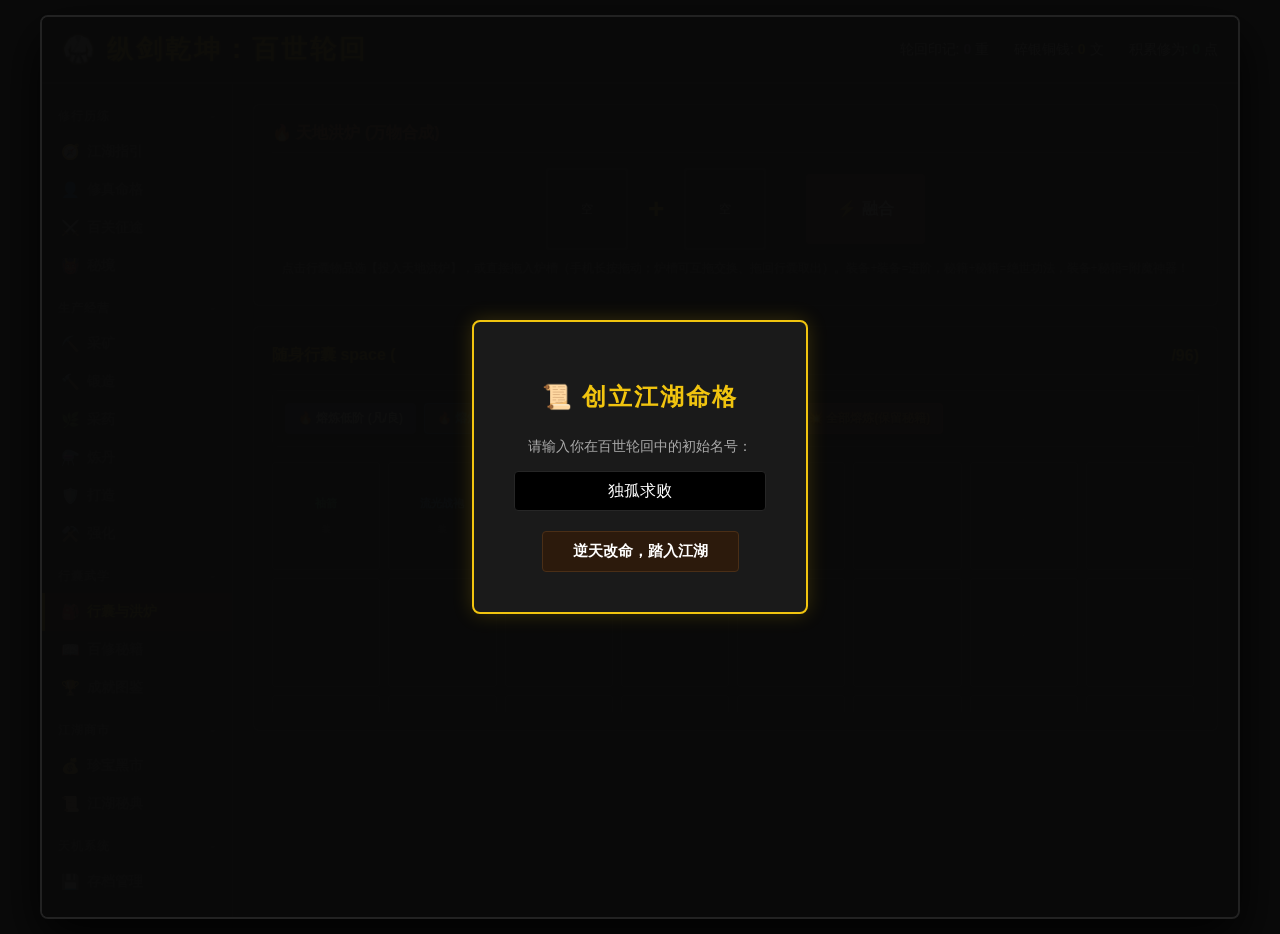
==== commit e1e50c6a: "feat: 新增「江湖指引」新手任务链（可领奖目标系统） 引导前 30 分钟逐步通晓 战斗→装备→洪炉→突破→秘籍→黑市→采矿→炼丹→秘境→轮回。  - config.GUIDE_QUESTS：12 " ====
--- a/index.html
+++ b/index.html
@@ -39,6 +39,7 @@
             <div class="menu-group">
                 <div class="menu-group-title" data-act="toggle-group">修行历练</div>
                 <div class="menu-items">
+                    <button class="menu-item" data-act="switch-page" data-page="quest"><span class="menu-icon">🧭</span>江湖指引</button>
                     <button class="menu-item" data-act="switch-page" data-page="role"><span class="menu-icon">👤</span>修真命格</button>
                     <button class="menu-item" data-act="switch-page" data-page="adventure"><span class="menu-icon">⚔️</span>百关征途</button>
                     <button class="menu-item" data-act="switch-page" data-page="dungeon"><span class="menu-icon">👹</span>秘境</button>
@@ -325,6 +326,14 @@
             </div>
         </div>
 
+        <div id="page-quest" class="page">
+            <div class="sub-panel" style="grid-column: span 2;">
+                <div class="panel-title">🧭 江湖指引 · 新手任务链 <span style="font-size:11px;color:var(--text-muted);font-weight:normal;">（按引导逐步通晓 战斗·装备·熔炼·生产·轮回 各大系统）</span></div>
+                <div id="quest-summary"></div>
+                <div class="scroll-box" id="quest-list-box" style="max-height: 72vh; margin-top: 12px;"></div>
+            </div>
+        </div>
+
         <div id="page-guide" class="page">
             <div class="sub-panel" style="grid-column: span 2;">
                 <div class="panel-title">📖 江湖秘典 · 全机制图解</div>
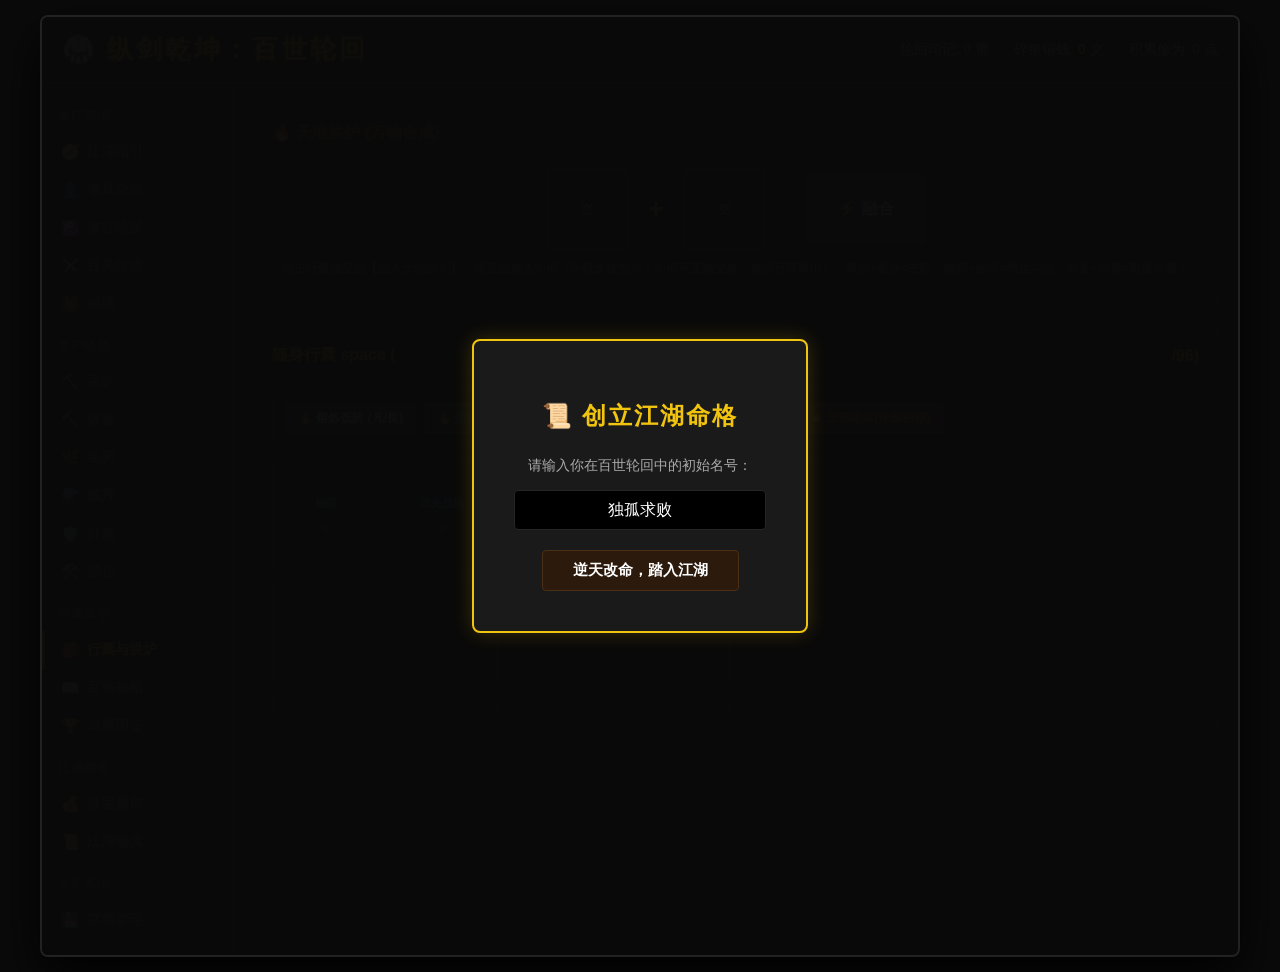
==== commit da26c599: "feat: 新增「修行流派」与「地图词缀」两大系统 第二阶段·修行流派（5 派：剑修/体修/毒修/身法/器修） - config.CULTIVATION_PATHS + BALANCE.path；do" ====
--- a/index.html
+++ b/index.html
@@ -41,6 +41,7 @@
                 <div class="menu-items">
                     <button class="menu-item" data-act="switch-page" data-page="quest"><span class="menu-icon">🧭</span>江湖指引</button>
                     <button class="menu-item" data-act="switch-page" data-page="role"><span class="menu-icon">👤</span>修真命格</button>
+                    <button class="menu-item" data-act="switch-page" data-page="path"><span class="menu-icon">☯️</span>修行流派</button>
                     <button class="menu-item" data-act="switch-page" data-page="adventure"><span class="menu-icon">⚔️</span>百关征途</button>
                     <button class="menu-item" data-act="switch-page" data-page="dungeon"><span class="menu-icon">👹</span>秘境</button>
                 </div>
@@ -326,6 +327,13 @@
             </div>
         </div>
 
+        <div id="page-path" class="page">
+            <div class="sub-panel" style="grid-column: span 2;">
+                <div class="panel-title">☯️ 修行流派 <span style="font-size:11px;color:var(--text-muted);font-weight:normal;">（确立长远成长方向：高攻爆发 / 厚血坚守 / 持毒磨敌 / 灵巧闪避 / 以器养道）</span></div>
+                <div class="scroll-box" id="path-content" style="max-height: 74vh;"></div>
+            </div>
+        </div>
+
         <div id="page-quest" class="page">
             <div class="sub-panel" style="grid-column: span 2;">
                 <div class="panel-title">🧭 江湖指引 · 新手任务链 <span style="font-size:11px;color:var(--text-muted);font-weight:normal;">（按引导逐步通晓 战斗·装备·熔炼·生产·轮回 各大系统）</span></div>
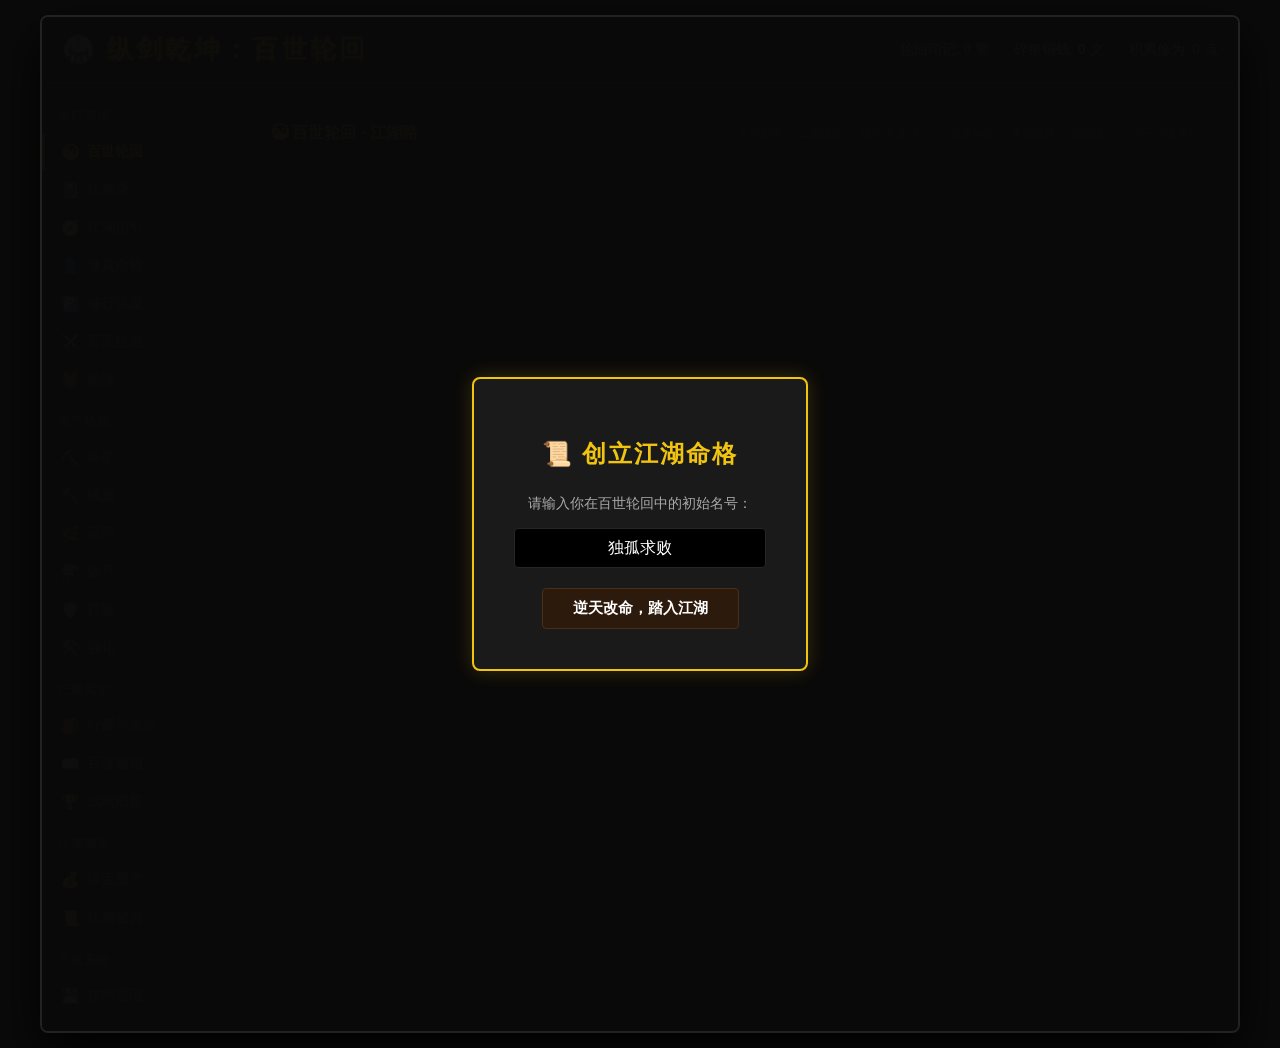
==== commit 38bc5de8: "feat: 《百世轮回》Roguelite 三阶段改造完成 一期·轮回核心循环：run.js引擎 / ui/run.js / config/* / simulateBattle扩展 / v5存档 平衡" ====
--- a/index.html
+++ b/index.html
@@ -39,6 +39,8 @@
             <div class="menu-group">
                 <div class="menu-group-title" data-act="toggle-group">修行历练</div>
                 <div class="menu-items">
+                    <button class="menu-item active" data-act="switch-page" data-page="run"><span class="menu-icon">☯</span>百世轮回</button>
+                    <button class="menu-item" data-act="switch-page" data-page="codex"><span class="menu-icon">📓</span>江湖录</button>
                     <button class="menu-item" data-act="switch-page" data-page="quest"><span class="menu-icon">🧭</span>江湖指引</button>
                     <button class="menu-item" data-act="switch-page" data-page="role"><span class="menu-icon">👤</span>修真命格</button>
                     <button class="menu-item" data-act="switch-page" data-page="path"><span class="menu-icon">☯️</span>修行流派</button>
@@ -60,7 +62,7 @@
             <div class="menu-group">
                 <div class="menu-group-title" data-act="toggle-group">行囊武学</div>
                 <div class="menu-items">
-                    <button class="menu-item active" data-act="switch-page" data-page="bag"><span class="menu-icon">🎒</span>行囊与洪炉</button>
+                    <button class="menu-item" data-act="switch-page" data-page="bag"><span class="menu-icon">🎒</span>行囊与洪炉</button>
                     <button class="menu-item" data-act="switch-page" data-page="kungfu"><span class="menu-icon">📖</span>百修秘籍</button>
                     <button class="menu-item" data-act="switch-page" data-page="achievement"><span class="menu-icon">🏆</span>成就图鉴</button>
                 </div>
@@ -81,6 +83,20 @@
         </aside>
 
         <div class="game-content">
+        <div id="page-run" class="page active">
+            <div class="sub-panel" style="grid-column: span 2;">
+                <div class="panel-title">☯ 百世轮回 · 江湖路 <span style="font-size:11px;color:var(--text-muted);font-weight:normal;">（开局命格 → 江湖棋盘 → 战斗/奇遇/生产 → 流派构筑 → 生死结算 → 轮回遗产 → 下一世变局）</span></div>
+                <div class="scroll-box" id="run-root" style="max-height: 74vh; margin-top: 4px;"></div>
+            </div>
+        </div>
+
+        <div id="page-codex" class="page">
+            <div class="sub-panel" style="grid-column: span 2;">
+                <div class="panel-title">📓 江湖录 · 图鉴与历世记录 <span style="font-size:11px;color:var(--text-muted);font-weight:normal;">（策略/命格/遗产/感悟/敌词条 全图鉴 + 历世记录 + 流派构筑建议）</span></div>
+                <div class="scroll-box" id="codex-root" style="max-height: 74vh; margin-top: 4px;"></div>
+            </div>
+        </div>
+
         <div id="page-role" class="page">
             <div class="sub-panel">
                 <div class="panel-title">角色命格根骨</div>
@@ -120,6 +136,7 @@
         <div id="page-adventure" class="page">
             <div class="sub-panel">
                 <div class="panel-title">死亡禁区 (共100关，每关难度翻倍)</div>
+                <div id="combat-assessment" style="margin-bottom:8px;"></div>
                 <div class="scroll-box" id="map-list-box"></div>
                 <button class="btn btn-danger" style="width:100%; margin-top:8px;" data-act="stop-hangup">打坐收招，运功调息</button>
             </div>
@@ -180,7 +197,7 @@
             </div>
         </div>
 
-        <div id="page-bag" class="page active">
+        <div id="page-bag" class="page">
             <div class="sub-panel" style="grid-column: span 2;">
                 <div class="panel-title" style="color: #e67e22;">🔥 天地洪炉 (万物合成)</div>
                 <div style="display: flex; align-items: center; justify-content: center; gap: 20px; margin-bottom: 10px;">
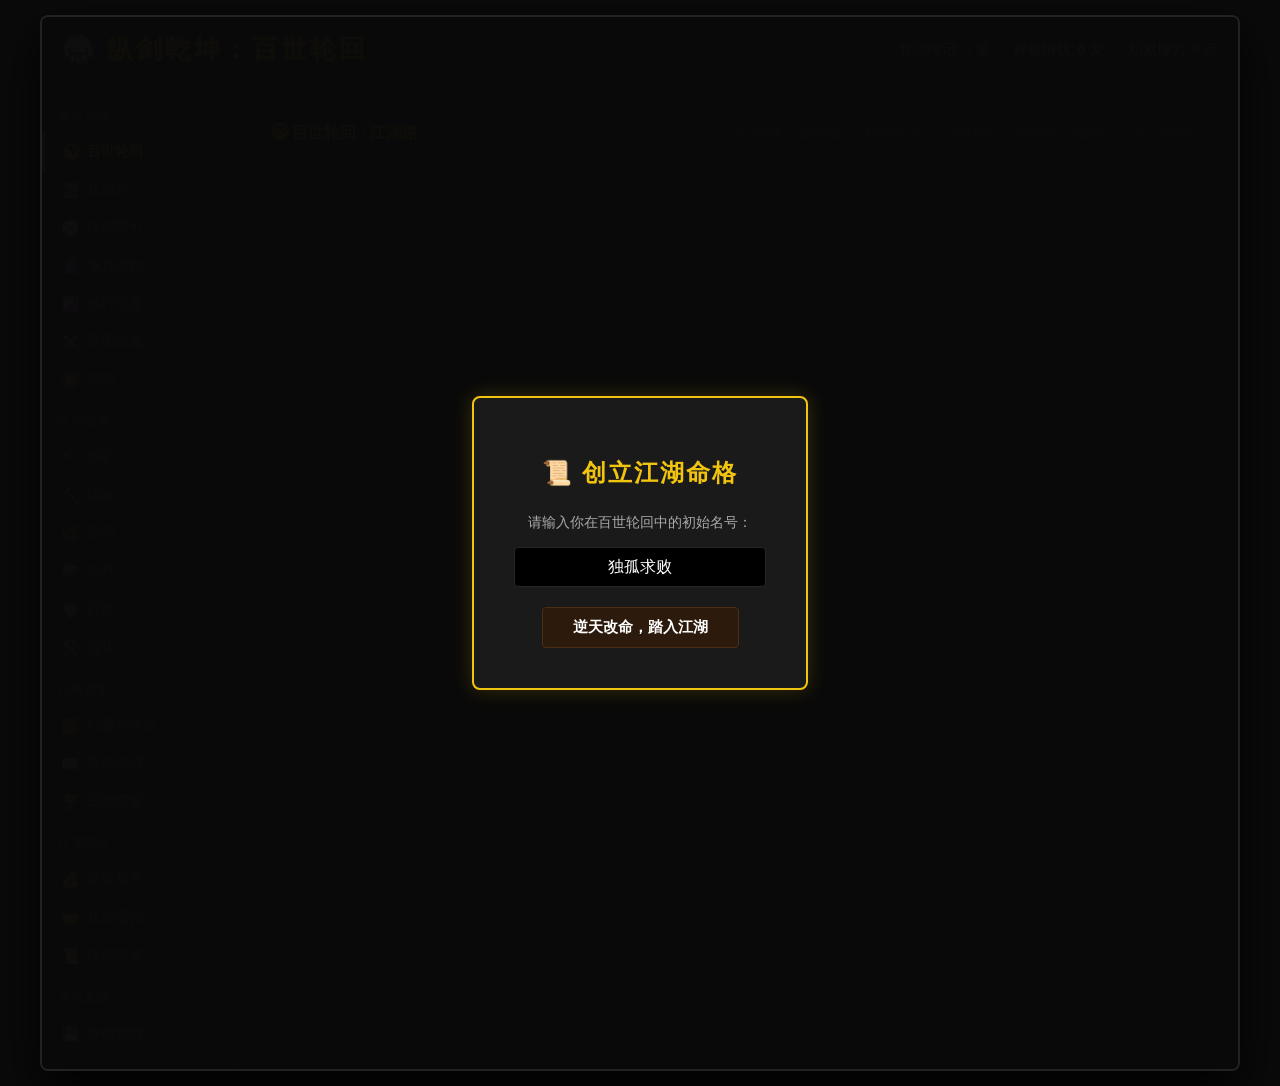
==== commit 74024583: "feat: 第四阶段：秘籍装配、江湖委托与天机推演 新增第四阶段核心玩法，将原本单纯的数值堆叠升级为带取舍的构筑系统。新增秘籍装配机制，区分“已拥有”和“已携带”，支持主动 1 门、被动 3 门、心法" ====
--- a/index.html
+++ b/index.html
@@ -71,6 +71,7 @@
                 <div class="menu-group-title" data-act="toggle-group">江湖商市</div>
                 <div class="menu-items">
                     <button class="menu-item" data-act="switch-page" data-page="shop"><span class="menu-icon">💰</span>珍宝黑市</button>
+                    <button class="menu-item" data-act="switch-page" data-page="orders"><span class="menu-icon">🤝</span>江湖委托</button>
                     <button class="menu-item" data-act="switch-page" data-page="guide"><span class="menu-icon">📜</span>江湖秘典</button>
                 </div>
             </div>
@@ -137,6 +138,7 @@
             <div class="sub-panel">
                 <div class="panel-title">死亡禁区 (共100关，每关难度翻倍)</div>
                 <div id="combat-assessment" style="margin-bottom:8px;"></div>
+                <div id="tianji-panel" style="margin-bottom:8px;"></div>
                 <div class="scroll-box" id="map-list-box"></div>
                 <button class="btn btn-danger" style="width:100%; margin-top:8px;" data-act="stop-hangup">打坐收招，运功调息</button>
             </div>
@@ -228,6 +230,10 @@
 
         <div id="page-kungfu" class="page">
             <div class="sub-panel" style="grid-column: span 2;">
+                <div class="panel-title">⚙️ 秘籍装配 <span style="font-size:11px;color:var(--text-muted);font-weight:normal;">（拥有≠携带：择优配招，主动1·被动3·心法1·禁忌1；洪荒恒生效不占槽）</span></div>
+                <div class="scroll-box" id="loadout-box" style="max-height:46vh;"></div>
+            </div>
+            <div class="sub-panel" style="grid-column: span 2;">
                 <div class="panel-title">
                     百门绝学宝库
                     <button class="btn btn-success" style="padding:4px 12px;" data-act="learn-all">📖 一键参悟行囊秘籍</button>
@@ -363,6 +369,13 @@
             <div class="sub-panel" style="grid-column: span 2;">
                 <div class="panel-title">📖 江湖秘典 · 全机制图解</div>
                 <div class="scroll-box guide-content" id="guide-content" style="max-height: 72vh;"></div>
+            </div>
+        </div>
+
+        <div id="page-orders" class="page">
+            <div class="sub-panel" style="grid-column: span 2;">
+                <div class="panel-title">🤝 江湖委托 / 宗门订单 <span style="font-size:11px;color:var(--text-muted);font-weight:normal;">（交付材料/丹药换碎银·修为·声望；声望解锁稀有委托，黑市招因果）</span></div>
+                <div class="scroll-box" id="orders-content" style="max-height: 74vh;"></div>
             </div>
         </div>
 
